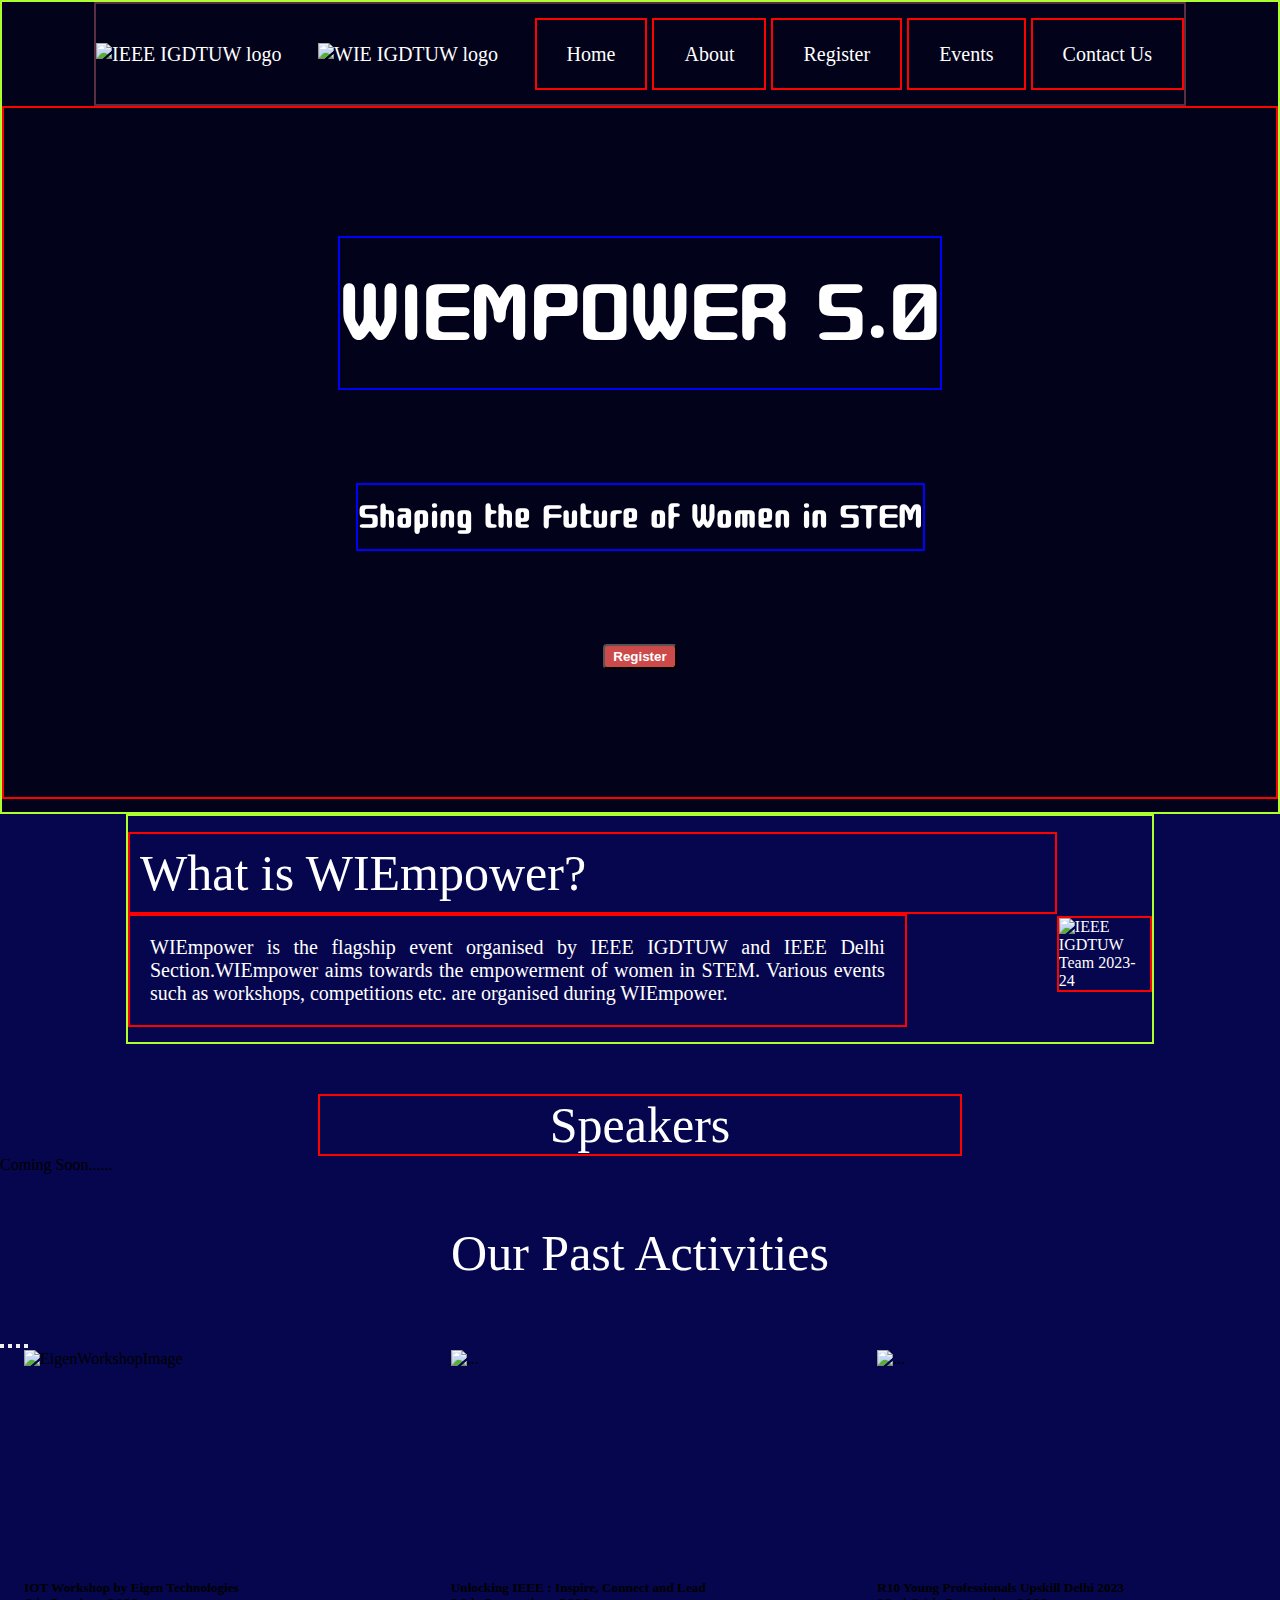
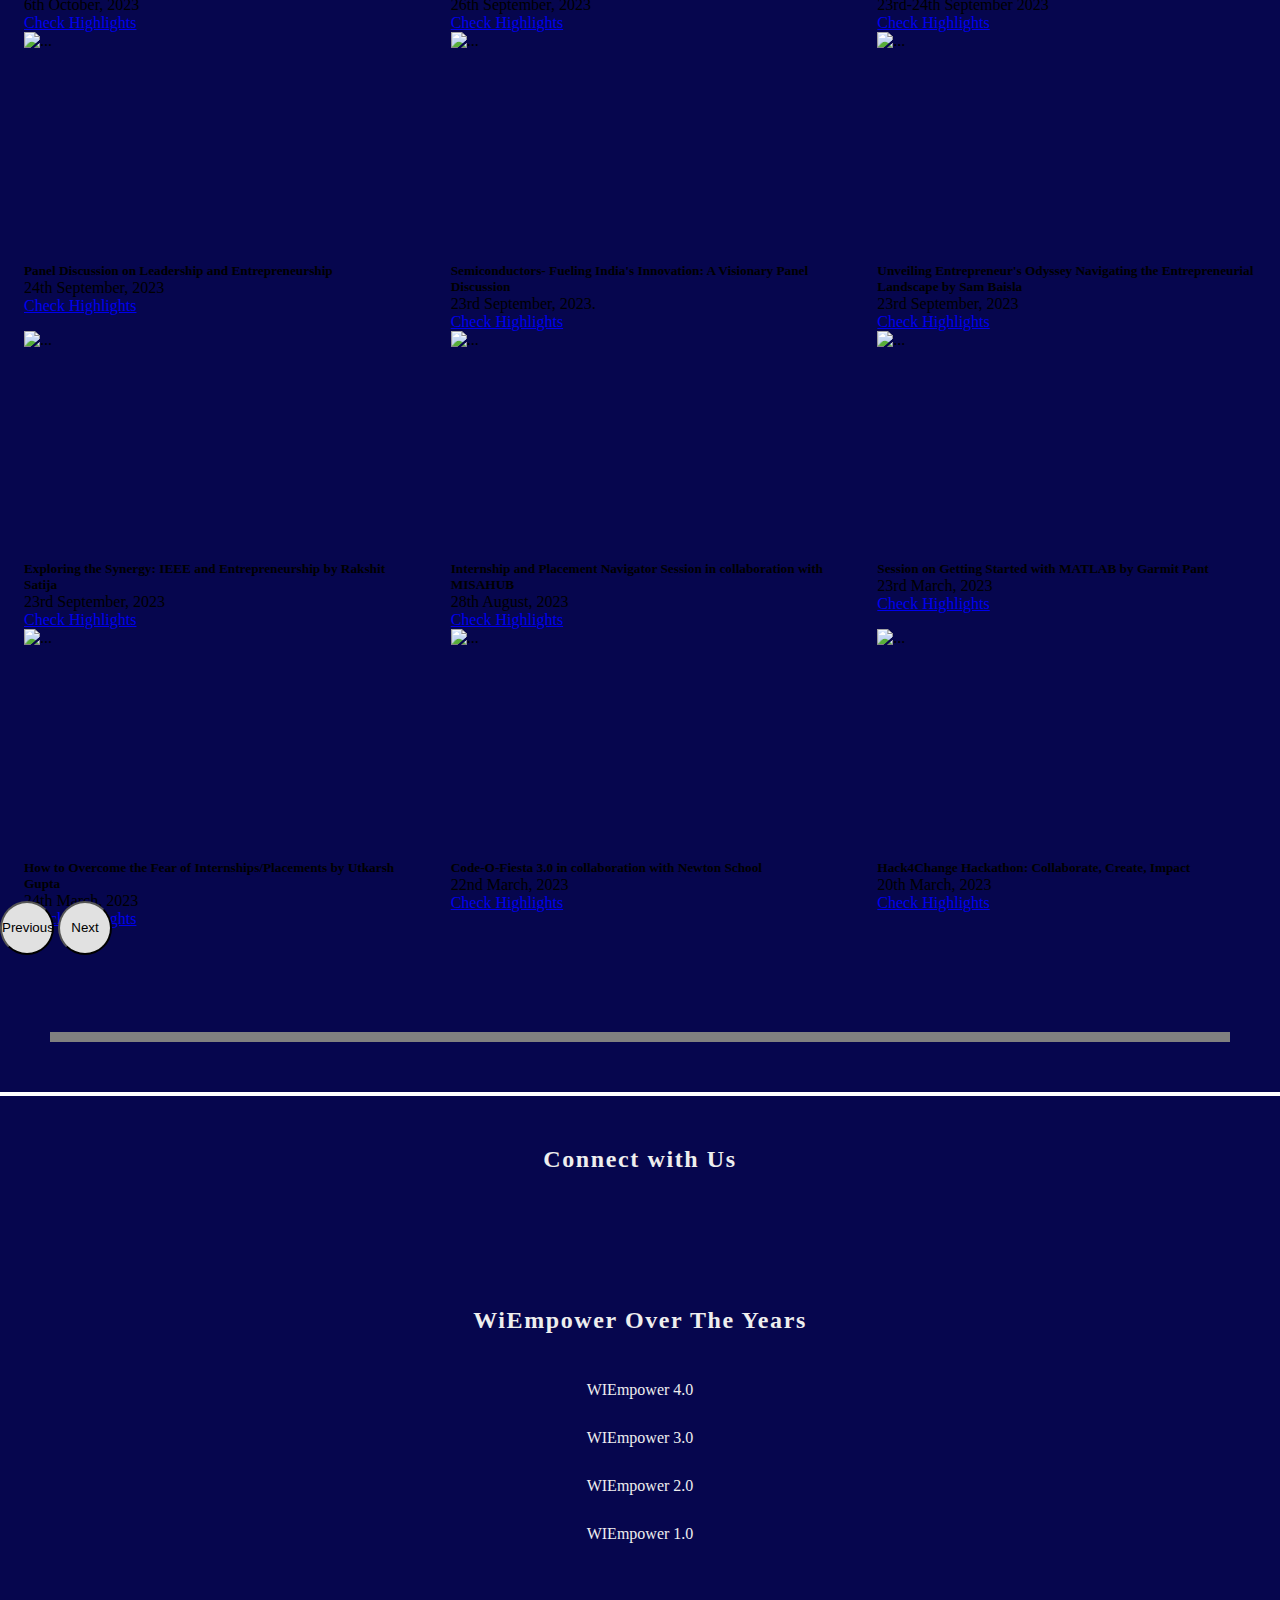
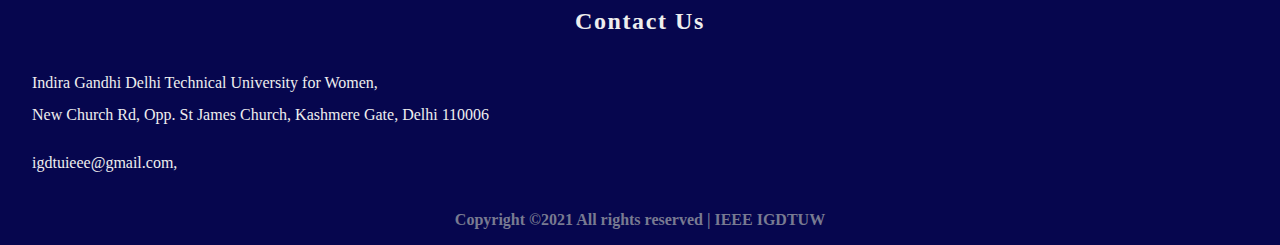
==== index.html @ 9d949646 "index.html" ====
<!DOCTYPE html>
<html lang="en">
<head>
    <meta charset="UTF-8">
    <meta name="viewport" content="width=device-width, initial-scale=1.0">
    <link rel="icon" href="assets\img\wie(no background).png" type="image/x-icon">
    <title>WIEMPOWER</title>
    <link href="https://cdn.jsdelivr.net/npm/bootstrap@5.3.2/dist/css/bootstrap.min.css" rel="stylesheet" integrity="sha384-T3c6CoIi6uLrA9TneNEoa7RxnatzjcDSCmG1MXxSR1GAsXEV/Dwwykc2MPK8M2HN" crossorigin="anonymous">
    <link rel="stylesheet" href="style.css">
    <link rel="stylesheet" href="https://cdnjs.cloudflare.com/ajax/libs/font-awesome/6.5.1/css/all.min.css" integrity="sha512-DTOQO9RWCH3ppGqcWaEA1BIZOC6xxalwEsw9c2QQeAIftl+Vegovlnee1c9QX4TctnWMn13TZye+giMm8e2LwA==" crossorigin="anonymous" referrerpolicy="no-referrer" />
</head>
<body>
  <script src="https://cdn.jsdelivr.net/npm/bootstrap@5.3.2/dist/js/bootstrap.bundle.min.js" integrity="sha384-C6RzsynM9kWDrMNeT87bh95OGNyZPhcTNXj1NW7RuBCsyN/o0jlpcV8Qyq46cDfL" crossorigin="anonymous"></script>
  <!--  <script src="https://cdn.jsdelivr.net/npm/@popperjs/core@2.11.8/dist/umd/popper.min.js" integrity="sha384-I7E8VVD/ismYTF4hNIPjVp/Zjvgyol6VFvRkX/vR+Vc4jQkC+hVqc2pM8ODewa9r" crossorigin="anonymous"></script>
  <script src="https://cdn.jsdelivr.net/npm/bootstrap@5.3.2/dist/js/bootstrap.min.js" integrity="sha384-BBtl+eGJRgqQAUMxJ7pMwbEyER4l1g+O15P+16Ep7Q9Q+zqX6gSbd85u4mG4QzX+" crossorigin="anonymous"></script> -->

  <script src  = "script.js"></script>

    <div class="main">
      <div class="bg">
      <nav>
        <div class="logo left">
          <img class="ieee-logo"  width="100" src="assets/img/LOGOBW.png" alt="IEEE IGDTUW logo">
        </div>
        <div class="logo right">
          <img  class="wie-logo"  width="100" src="assets/img/wie(no background).png" alt="WIE IGDTUW logo">
        </div>
      
    
          <div class="centered">
          
                <ul class="navbar menu">
                    <li><a href="index.html" target="_blank" class="menu">Home</a></li>
                    <li><a href="about.html" target="_blank" class="menu">About</a></li>
                    <li><a href="#" class="menu">Register
                        <ul class="submenu">
                            <li><a href="#">FACE DETECTION USING VIOLA JONES ALGORITHM</a></li>
                            <li><a href="#">GATE AWARENESS SEMINAR</a></li>
                            <li><a href="#">Code-O-Fiesta 3.0</a></li>
                            <li><a href="#">Getting Started With MATLAB</a></li>
                            <li><a href="#">Hack4Change</a></li>
                            <li><a href="#">How To Overcome The Fear Of Internships/Placements</a></li>
                        </ul>
                    </a></li>
                    <li><a href="" class="menu">Events</a></li>
                    <li><a href="#contact" class="menu">Contact Us</a></li>
                </ul>
           </div>
    </nav>
    </div>
    
        <div class="box"></div>
        <div class="hero">
            <span> WIEMPOWER 5.0</span>
            <span>Shaping the Future of Women in STEM</span>
            <!-- <span></span> -->
            <div><button class="btn-home">Register</button></div>
        </div>
        <!-- <div class="separation"></div> -->

    </div>
    <section class="about">
        <div>
            <div class="aboutHeading">What is WIEmpower?</div>
            <div class="aboutContent">WIEmpower is the flagship event organised by IEEE IGDTUW and IEEE Delhi Section.WIEmpower aims towards the empowerment of women in STEM. Various events such as workshops, competitions etc. are organised during WIEmpower.</div>

        </div>
        <div class="teamImg">
            <img src="assets/img/teamImageIEEE.jpeg" alt="IEEE IGDTUW Team 2023-24">
        </div>
    </section>

     <section class="speakers">
        <div>
            <div class="speakersHeading">Speakers</div>
            <div class="coming-soon">
                <p class="coming-soon-text">Coming Soon......</p>
            </div>

            <!--<div class="speakersContent">Coming Soon.....</div>-->
            <!--  <div>
            <div class="speakersHeading">Speakers</div>
            <div class="speakersContent">Speakers Content will come here!</div>
            <!-- Carousel Code begins -->
            <!--   <div id="speakersCarousel" class="carousel carousel-dark slide" data-bs-ride="carousel" data-bs-pause="hover">
            <div class="carousel-indicators">
                <button type="button" data-bs-target="#speakersCarousel" data-bs-slide-to="0" class="active" aria-current="true" aria-label="Slide 1"></button>
                <button type="button" data-bs-target="#speakersCarousel" data-bs-slide-to="1" aria-label="Slide 2"></button>
                <!-- <button type="button" data-bs-target="#carouselExampleCaptions" data-bs-slide-to="2" aria-label="Slide 3"></button> -->
            <!-- <button type="button" data-bs-target="#carouselExampleCaptions" data-bs-slide-to="3" aria-label="Slide 3"></button> -->
            <!--     </div>   -->
            <!--           <div class="carousel-inner">
            <div class="carousel-item active">
                <div class="cards-wrapper">
                    <div class="card">
                        <div class="image-wrapper">
                            <img src="assets/img/EigenTechnologiesWorkshop.jpeg" class="card-img-top" alt="EigenWorkshopImage">
                        </div>
                        <div class="card-body">
                            <h5 class="card-title">Mr. ABC XYZ</h5>
                            <p class="card-text">Director, ABC Institute of technology</p>
                            <a href="assets/videos/20231006_143719.mp4" class="btn btn-primary">Profile</a>
                        </div>
                    </div>
                    <div class="card">
                        <div class="image-wrapper">
                            <img src="assets/img/IEEEDrivesession.jpeg" class="card-img-top" alt="...">
                        </div>
                        <div class="card-body">
                            <h5 class="card-title">Mr. ABC XYZ</h5>
                            <p class="card-text">TEDX Speaker</p>
                            <a href="https://www.instagram.com/p/Cxnfsj8SFwn/?igsh=MWlneWRmZnQ0aGNpNQ==" class="btn btn-primary">Profile</a>
                        </div>
                    </div>
                    <div class="card">
                        <div class="image-wrapper">
                            <img src="assets/img/YPupskillEvent.JPG" class="card-img-top" alt="...">
                        </div>
                        <div class="card-body">
                            <h5 class="card-title">Mr. ABC XYZ</h5>
                            <p class="card-text">Professor, ABC Institute of Technology</p>
                            <a href="https://www.instagram.com/s/aGlnaGxpZ2h0OjE3OTkzNDE4OTQ3MDcxNDYw?story_media_id=3200575220553829667&igsh=eTRsdHBzeHR0N24w" class="btn btn-primary">Profile</a>
                        </div>
                    </div>
                </div>
                <!-- <div class="carousel-caption d-none d-md-block">
              <h5>First slide label</h5>
              <p>Some representative placeholder content for the first slide.</p>
            </div> -->
            <!--   </div>
                <!--<div class="carousel-item">
                <div class="cards-wrapper">
                    <div class="card">
                        <div class="image-wrapper">
                            <img src="assets/img/Leadership&Entrepreneurship.jpeg" class="card-img-top" alt="...">
                        </div>
                        <div class="card-body">
                            <h5 class="card-title">Mr. ABC XYZ</h5>
                            <p class="card-text">Assistant Manager, IIM</p>
                            <a href="https://www.instagram.com/p/Cxclw3KSMvb/?igsh=NHhtNHVzY3U2dGhi" class="btn btn-primary">Profile</a>
                        </div>
                    </div>
                    <div class="card">
                        <div class="image-wrapper">
                            <img src="assets/img/Semiconductors2.jpg" class="card-img-top" alt="...">
                        </div>
                        <div class="card-body">
                            <h5 class="card-title">Mr. ABC XYZ</h5>
                            <p class="card-text">Assiatnt Professor</p>
                            <a href="https://www.instagram.com/p/CxfJanxSSRb/?igsh=MXA1MGs0bTY1cWJxeQ==" class="btn btn-primary">Profile</a>
                        </div>
                    </div>
                    <div class="card">
                        <div class="image-wrapper">
                            <img src="assets/img/SamBaislaSession.jpg" class="card-img-top" alt="...">
                        </div>
                        <div class="card-body">
                            <h5 class="card-title">Mr. ABC XYZ</h5>
                            <p class="card-text">SDE-3, ABC Industries</p>
                            <a href="https://www.instagram.com/p/CxTPH7-Swp0/?igsh=MWVsZGRoeDRoOTB6Ng==" class="btn btn-primary">Profile</a>
                        </div>
                    </div>
                </div>

            </div>
            </div>
            <button class="carousel-control-prev" type="button" data-bs-target="#speakersCarousel" data-bs-slide="prev">
                <span class="carousel-control-prev-icon" aria-hidden="true"></span>
                <span class="visually-hidden">Previous</span>
            </button>
            <button class="carousel-control-next" type="button" data-bs-target="#speakersCarousel" data-bs-slide="next">
                <span class="carousel-control-next-icon" aria-hidden="true"></span>
                <span class="visually-hidden">Next</span>
            </button>
            </div>
            <!-- Big screen carousel ends -->
            <!------------- Speakers Carousel ends here ----------->
        </div>
    </section>
    <section class="pastActs">
        <div>
            <div class="actsHeading">Our Past Activities</div>
            <!-- <div class="speakersContent">Speakers will come here</div> -->
            <!-- Carousel Code begins -->
            <div id="pastActsCarousel" class="carousel carousel-dark slide" data-bs-ride="carousel" data-bs-pause="hover">
              <div class="carousel-indicators">
                <button type="button" data-bs-target="#pastActsCarousel" data-bs-slide-to="0" class="active" aria-current="true" aria-label="Slide 1"></button>
                <button type="button" data-bs-target="#pastActsCarousel" data-bs-slide-to="1" aria-label="Slide 2"></button>
                <button type="button" data-bs-target="#pastActsCarousel" data-bs-slide-to="2" aria-label="Slide 3"></button>
                <button type="button" data-bs-target="#pastActsCarousel" data-bs-slide-to="3" aria-label="Slide 3"></button>
              </div>
              <div class="carousel-inner">
                <div class="carousel-item active">
                  <div class="cards-wrapper">
                      <div class="card">
                          <div class="image-wrapper">
                              <img src="assets/img/EigenTechnologiesWorkshop.jpeg" class="card-img-top" alt="EigenWorkshopImage">
                          </div>
<div class="card-body">
  <h5 class="card-title">IOT Workshop by Eigen Technologies</h5>
  <p class="card-text">6th October, 2023</p>
  <a href="assets/videos/20231006_143719.mp4" class="btn btn-primary">Check Highlights</a>
</div>
</div>
<div class="card">
  <div class="image-wrapper">
      <img src="assets/img/IEEEDrivesession.jpeg" class="card-img-top" alt="...">
  </div>
<div class="card-body">
  <h5 class="card-title">Unlocking IEEE : Inspire, Connect and Lead</h5>
  <p class="card-text">26th September, 2023</p>
  <a href="https://www.instagram.com/p/Cxnfsj8SFwn/?igsh=MWlneWRmZnQ0aGNpNQ==" class="btn btn-primary">Check Highlights</a>
</div>
</div>
<div class="card">
  <div class="image-wrapper">
      <img src="assets/img/YPupskillEvent.JPG" class="card-img-top" alt="...">
  </div>
<div class="card-body">
  <h5 class="card-title">R10 Young Professionals Upskill Delhi 2023</h5>
  <p class="card-text">23rd-24th September 2023</p>
  <a href="https://www.instagram.com/s/aGlnaGxpZ2h0OjE3OTkzNDE4OTQ3MDcxNDYw?story_media_id=3200575220553829667&igsh=eTRsdHBzeHR0N24w" class="btn btn-primary">Check Highlights</a>
</div>
</div>
                  </div>
                  <!-- <div class="carousel-caption d-none d-md-block">
                    <h5>First slide label</h5>
                    <p>Some representative placeholder content for the first slide.</p>
                  </div> -->
                </div>
                <div class="carousel-item">
                  <div class="cards-wrapper">
                      <div class="card">
                          <div class="image-wrapper">
                              <img src="assets/img/Leadership&Entrepreneurship.jpeg" class="card-img-top" alt="...">
                          </div>
<div class="card-body">
  <h5 class="card-title">Panel Discussion on Leadership and Entrepreneurship</h5>
  <p class="card-text">24th September, 2023</p>
  <a href="https://www.instagram.com/p/Cxclw3KSMvb/?igsh=NHhtNHVzY3U2dGhi" class="btn btn-primary">Check Highlights</a>
</div>
</div>
<div class="card">
  <div class="image-wrapper">
      <img src="assets/img/Semiconductors2.jpg" class="card-img-top" alt="...">
  </div>
<div class="card-body">
  <h5 class="card-title">Semiconductors- Fueling India's Innovation: A Visionary Panel Discussion</h5>
  <p class="card-text">23rd September, 2023.</p>
  <a href="https://www.instagram.com/p/CxfJanxSSRb/?igsh=MXA1MGs0bTY1cWJxeQ==" class="btn btn-primary">Check Highlights</a>
</div>
</div>
<div class="card">
  <div class="image-wrapper">
      <img src="assets/img/SamBaislaSession.jpg" class="card-img-top" alt="...">
  </div>
<div class="card-body">
  <h5 class="card-title">Unveiling Entrepreneur's Odyssey Navigating the Entrepreneurial Landscape by Sam Baisla</h5>
  <p class="card-text">23rd September, 2023</p>
  <a href="https://www.instagram.com/p/CxTPH7-Swp0/?igsh=MWVsZGRoeDRoOTB6Ng==" class="btn btn-primary">Check Highlights</a>
</div>
</div>
                  </div>
                  <!-- <div class="carousel-caption d-none d-md-block">
                    <h5>Second slide label</h5>
                    <p>Some representative placeholder content for the second slide.</p>
                  </div> -->
                </div>
                <div class="carousel-item">
                  <div class="cards-wrapper">
                      <div class="card">
                          <div class="image-wrapper">
                              <img src="assets/img/RakshitSatijasesssion.jpeg" class="card-img-top" alt="...">
                          </div>
<div class="card-body">
  <h5 class="card-title">Exploring the Synergy: IEEE and Entrepreneurship by Rakshit Satija</h5>
  <p class="card-text">23rd September, 2023</p>
  <a href="https://www.instagram.com/p/CxXXELvSIWc/?igsh=bml2OW1yaHhiZTBl" class="btn btn-primary">Check Highlights</a>
</div>
</div>
<div class="card">
  <div class="image-wrapper">
      <img src="assets/img/InternshipNavigator.jpeg" class="card-img-top" alt="...">
  </div>
<div class="card-body">
  <h5 class="card-title">Internship and Placement Navigator Session in collaboration with MISAHUB</h5>
  <p class="card-text">28th August, 2023</p>
  <a href="https://www.instagram.com/p/Cwc-VTnSc2Y/?igsh=MWIxMnJ1NXV2aGY2NQ==" class="btn btn-primary">Check Highlights</a>
</div>
</div>
<div class="card">
  <div class="image-wrapper">
      <img src="assets/img/MATLABsession.jpeg" class="card-img-top" alt="...">
  </div>
<div class="card-body">
  <h5 class="card-title">Session on Getting Started with MATLAB by Garmit Pant</h5>
  <p class="card-text">23rd March, 2023</p>
   <a href="assets/Event reports/Getting Started with MATLAB.pdf" class="btn btn-primary">Check Highlights</a>
</div>
</div>
                  </div>
                  <!-- <div class="carousel-caption d-none d-md-block">
                    <h5>Second slide label</h5>
                    <p>Some representative placeholder content for the second slide.</p>
                  </div> -->
                </div>
                <div class="carousel-item">
                  <div class="cards-wrapper">
                      <div class="card">
                          <div class="image-wrapper">
                              <img src="assets/img/UtkarshGuptaSession.jpeg" class="card-img-top" alt="...">
                          </div>
<div class="card-body">
  <h5 class="card-title">How to Overcome the Fear of Internships/Placements by Utkarsh Gupta</h5>
  <p class="card-text">24th March, 2023</p>
  <a href="assets/Event reports/UtkarshSession.pdf" class="btn btn-primary">Check Highlights</a>
</div>
</div>
<div class="card">
  <div class="image-wrapper">
      <img src="assets/img/Code-O-Fiesta 3.0.jpeg" class="card-img-top" alt="...">
  </div>
<div class="card-body">
  <h5 class="card-title">Code-O-Fiesta 3.0 in collaboration with Newton School</h5>
  <p class="card-text">22nd March, 2023</p>
  <a href="assets/Event reports/Code-O-Fiesta-3.0.pdf" class="btn btn-primary">Check Highlights</a>
</div>
</div>
<div class="card">
  <div class="image-wrapper">
      <img src="assets/img/Hack4Change.jpeg" class="card-img-top" alt="...">
  </div>
<div class="card-body">
  <h5 class="card-title">Hack4Change Hackathon: Collaborate, Create, Impact</h5>
  <p class="card-text">20th March, 2023</p>
  <a href="assets/Event reports/Hack4Change.pdf" class="btn btn-primary">Check Highlights</a>

</div>
</div>
                  <!-- </div>
                  <div class="carousel-caption d-none d-md-block">
                    <h5>Fourth slide label</h5>
                    <p>Some representative placeholder content for the fourth slide.</p>
                  </div> -->
                </div>
              </div>
              <button class="carousel-control-prev" type="button" data-bs-target="#pastActsCarousel" data-bs-slide="prev">
                <span class="carousel-control-prev-icon" aria-hidden="true"></span>
                <span class="visually-hidden">Previous</span>
              </button>
              <button class="carousel-control-next" type="button" data-bs-target="#pastActsCarousel" data-bs-slide="next">
                <span class="carousel-control-next-icon" aria-hidden="true"></span>
                <span class="visually-hidden">Next</span>
              </button>
            </div>
            <!-- Big screen carousel ends -->
    </section>
    <div class="line">

   </div>
    <section>
      <footer id="contact">
        <div class="row">
          <div class="col-md-4 col-sm-6 footCol">
            <h3>Connect with Us</h3>
            <div class="Icons">
              <a target="_blank" href="https://www.facebook.com/ieeeigdtuw/"><i class='fab fa-facebook'></i></a>
              <a target="_blank" href="https://www.instagram.com/ieeeigdtuw/"><i class="fab fa-instagram"></i></a>
              <a target="_blank" href="https://www.linkedin.com/company/ieee-igdtuw/mycompany/"><i class="fab fa-linkedin-in"></i></a>
            </div>
          </div>
          <div class="col-md-4 col-sm-6 footCol">
            <h3>WiEmpower Over The Years</h3>
            <ul class="usefulLinks">
              <li><a target="_blank" href="https://ieee-igdtuw.github.io/wie-website/index.html">WIEmpower 4.0</a></li>
              <li><a target="_blank" href="https://igdtuw19ieee.github.io/WIEmpower/colorlib.com/preview/theme/plataforma/index.html">WIEmpower 3.0</a></li>
              <li><a target="_blank" href="https://igdtuw19ieee.github.io/WIEmpower/colorlib.com/preview/theme/plataforma/about2.html">WIEmpower 2.0</a></li>
              <li><a target="_blank" href="https://igdtuw19ieee.github.io/WIEmpower/colorlib.com/preview/theme/plataforma/about.html">WIEmpower 1.0</a></li>
            </ul>
          </div>
          <div class="col-md-4 col-sm-6 footCol">
            <h3>Contact Us</h3>
            <div class="Col">
              <ul class="contactDetails">
                <li>
                  <span><i class="fas fa-map-marker-alt"></i></span>
                  <span class="details">Indira Gandhi Delhi Technical University for Women,<br>
                    New Church Rd, Opp. St James Church, Kashmere Gate, Delhi 110006</span>
                </li>
                <li>
                  <span><i class="fas fa-envelope"></i></span>
                  <span class="details">
                    <a href="mailto:igdtuieee@gmail.com">igdtuieee@gmail.com,</a><br></span>
                </li>
              </ul>
            </div>
          </div>
        </div>
        <div class="copyright">
          Copyright ©2021 All rights reserved | IEEE IGDTUW
        </div>
      </footer>
    </section>
</body>
</html>
---- style.css ----
@import url('https://fonts.googleapis.com/css2?family=Cute+Font&family=Libre+Baskerville:wght@700&family=Monoton&family=Rubik+Doodle+Shadow&family=Rubik+Doodle+Triangles&display=swap');

*{
    padding: 0;
    margin: 0;
}
body{
    /* background-color: rgb(11, 78, 83); */
    /* background: linear-gradient(to left, #8942a8,#ba382f); */
        background: rgb(6, 6, 78);
    background-size: 400% 400%;
    animation: gradientAnimation 15s ease infinite;
    overflow-x: hidden;
}

.main {
    background-image: url("assets/img/UpskillBG3.jpg");
    background-position: center center;
    background-repeat: no-repeat;
    background-size: max(1000px, 100vw);
    background-size: cover; /* This property will make sure the background image covers the entire container */
    background-position: center; /* This property centers the background image */
    height: 90vh;
    position: relative;
    border: 2px solid greenyellow;

}
.main .box{
    height: 90vh;
    width: 100%;
    opacity: 0.65;
    background-color: black;
    position: absolute;
    top: 0;

}
nav{
    display: flex;
    justify-content: space-between;
    max-width: 85vw;
    margin: auto;
    align-items: center;
    height: 100px;
    font-size: 20px;
    border: 2px solid rgb(248, 131, 190);
    
}
.navbar li{
    display: inline-block;
    color: white;

}
.navbar li a{
    color: white;
    text-decoration: none;
    padding: 23px 30px;
    position: relative;
    z-index: 10;
    border: 2px solid red;
    /* font-size: 20px; */
}
.navbar li a:hover{
    color: rgb(104, 250, 250);
}
nav img{
    color: white;
    position: relative;
    z-index: 10;
}

ul .submenu{
    position: absolute;
    width: 200px;
    color: white;
    box-shadow: 0 20px 45px #00000020;
    margin-top: -50px;
    opacity: 0;
    z-index: -999;
    font-size: 10px;
    transition: all ease 0.3s;
}

ul li:hover .submenu{
    z-index: 99;
    opacity: 1;
    margin-top: 0;
}
.hero{
    font-family: 'Cute Font', 'Rubik Doodle Shadow','sans-serif';
    height: 85%;
    display: flex;
    align-items:center;
    justify-content: center;
    flex-direction: column;
    color: white;
    position: relative;
    gap: 93px;
    padding: 0 30px;
    border: 2px solid red;
    /* z-index: 10; */
}

.hero> :first-child{
    font-family: 'Cute Font', 'Rubik Doodle Shadow','sans-serif';
    font-size: 120px;
    font-weight: 600;
    border: 2px solid blue;
}
.hero> :nth-child(2){
    font-size: 50px;
    font-weight: 600;
    border: 2px solid blue;
}

.btn-home{
    padding: 3px 8px;
    font-weight: bold;
    background-color: rgb(204, 74, 74);
    color: white;
    border-radius: 4px;
}


.about{
    display: flex;
    justify-content: center;
    margin: auto;
    max-width: 80vw;
    align-items: center;
    color: white;
    margin-bottom: 50px;
    border: 2px solid greenyellow;
}
.teamImg img{
    width: 25vw;
    margin-top: 100px;
    margin-bottom: 50px;
    position: relative;
    border: 2px solid red;
}
.aboutHeading{
    font-size: 50px;
    padding: 10px;
    color: white;
    border: 2px solid red;
}
.aboutContent{
    font-size: 20px;
    padding: 20px;
    text-align: justify;
    margin-right: 150px;
    border: 2px solid red;
}

.speakersHeading{
    font-size: 50px;
    margin: auto;
    max-width: 50vw;
    /* align-items: center; */
    text-align: center;
    justify-content: center;
    color: white;
    border: 2px solid red;
}


.actsHeading{
    font-size: 50px;
    margin: auto;
    max-width: 50vw;
    /* align-items: center; */
    text-align: center;
    justify-content: center;
    margin-top: 50px;
    margin-bottom: 50px;
    color: white;
    /* border: 2px solid red; */
}

@media screen and (min-width:500px) {
    .cards-wrapper{
        display: flex;
    }
    .card{
        margin: 0 1.5em;
        width: calc(100%/3);
    }
    .image-wrapper{
        height: 18vw;
        /* margin: 0 auto; */
    }

}


@media screen and (max-width: 567px){
    .card:not(:first-child){
        display: none;
    }
}

.image-wrapper img{
    max-width: 100%;
    max-height: 100%;
}

 .carousel-control-prev, .carousel-control-next{
    background-color: #e1e1e1;
    width: 6vh;
    height: 6vh;
    border-radius: 50%;
    top: 50%;
    transform: translateY(-50%);
}

.line{
    background-color: gray;
    margin: 50px;
    height: 10px;
}

.footer{
    display: flex;
    color: white;
}









/*.card{
    border: none;
    border-radius: 0;
    box-shadow: 2px 6px 8px 0 rgba(22,22,26,0.2);
} */



/* .hero {
    font-family: Arial, Helvetica, sans-serif;
    height: 100%;
    display: flex;
    align-items: center;
    justify-content: space-between;
    flex-direction: row;
    color: white;
    position: relative;
}

.hero .logo {
    font-family: 'Cute Font', 'Monoton', 'Rubik Doodle Triangles', 'Rubik Doodle Shadow', sans-serif;
    font-size: 105px;
}

.hero .version {
    font-size: 40px;
    align-self: flex-start; /* Align to the start of the flex container (left-aligned) */
/* } */

/* .hero .tagline { */
    /* text-align: right; */
    /* flex-grow: 1; Allow the tagline to take up the remaining space */
    /* margin-left: auto; Push the tagline to the right */
/* } */


/* FOOTER */
footer {
    color: #eeeeee;
    font-weight: bold;
    margin-top: 50px;
    padding: 0;
    width: 100%;
    height: 100%;
    border-top: 0.25rem solid white;
  }
  footer h3 {
    margin-top: 50px;
    font-size: 1.5rem;
    font-weight: 600;
    letter-spacing: 0.1rem;
  }
  footer ul {
    padding: 0;
  }
  footer ul li {
    list-style: none;
    font-weight: 400;
    font-size: 1rem;
  }
  
  .fab {
    color: #eeeeee;
  }
  .usefulLinks,
  .Icons,
  .contactDetails {
    margin-top: 2rem;
  }
  .usefulLinks a {
    color: #eeeeee;
    text-decoration: none;
    line-height: 3rem;
  }
  .Icons a {
    display: inline-block;
    margin: 1em;
    font-size: 1.5rem;
  }
  .footCol {
    text-align: center;
  }
  .Col li {
    text-align: left;
  }
  .contactDetails li{
    display: table;
    line-height: 2;
    margin-bottom: 1rem;
  }
  span i{
    width: 2rem;
    margin: 1rem;
    text-align: center;
  }
  .details{
    display: table-cell;
  }
  .contactDetails a{
    color: #eeeeee;
    text-decoration: none;
  }
  .copyright{
    text-align: center;
    margin: 0;
    padding: 1rem;
    color: #787A91
  }
  footer a:hover,footer i:hover{
    color: #787A91;
  }
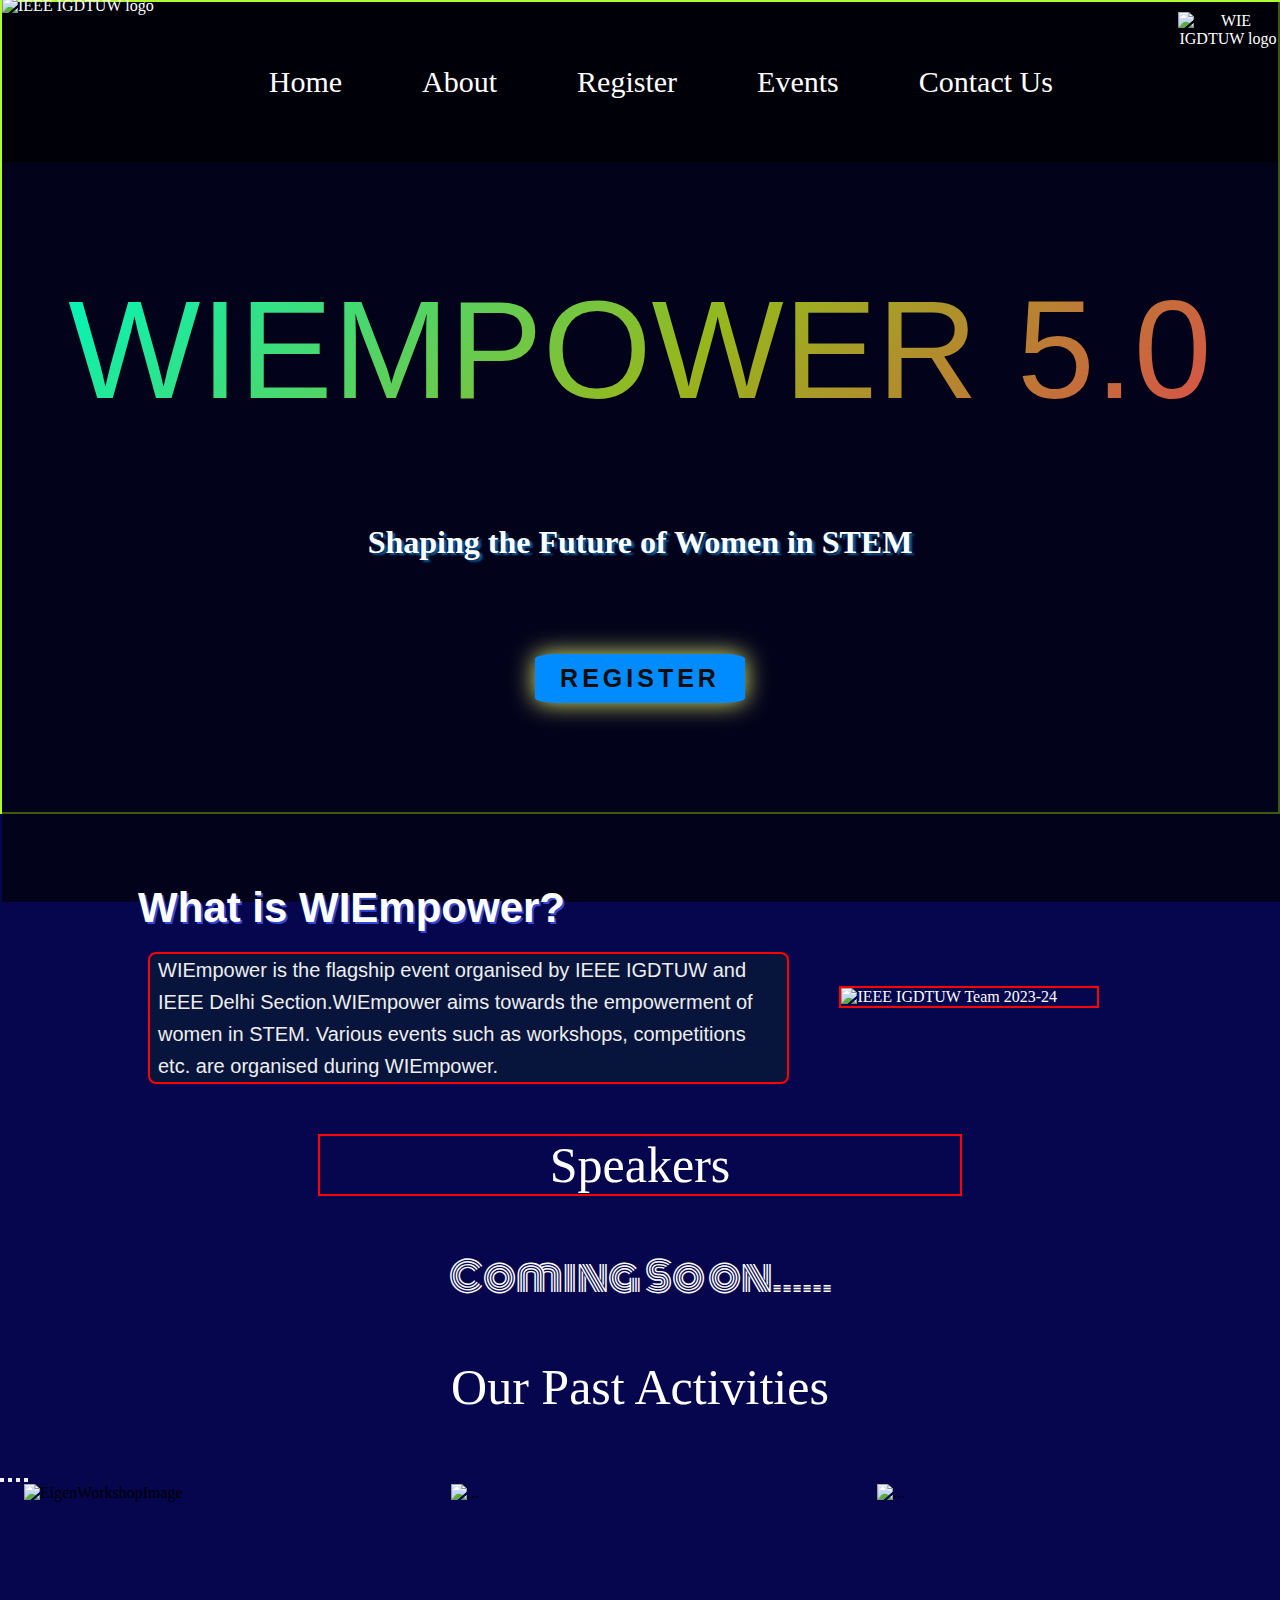
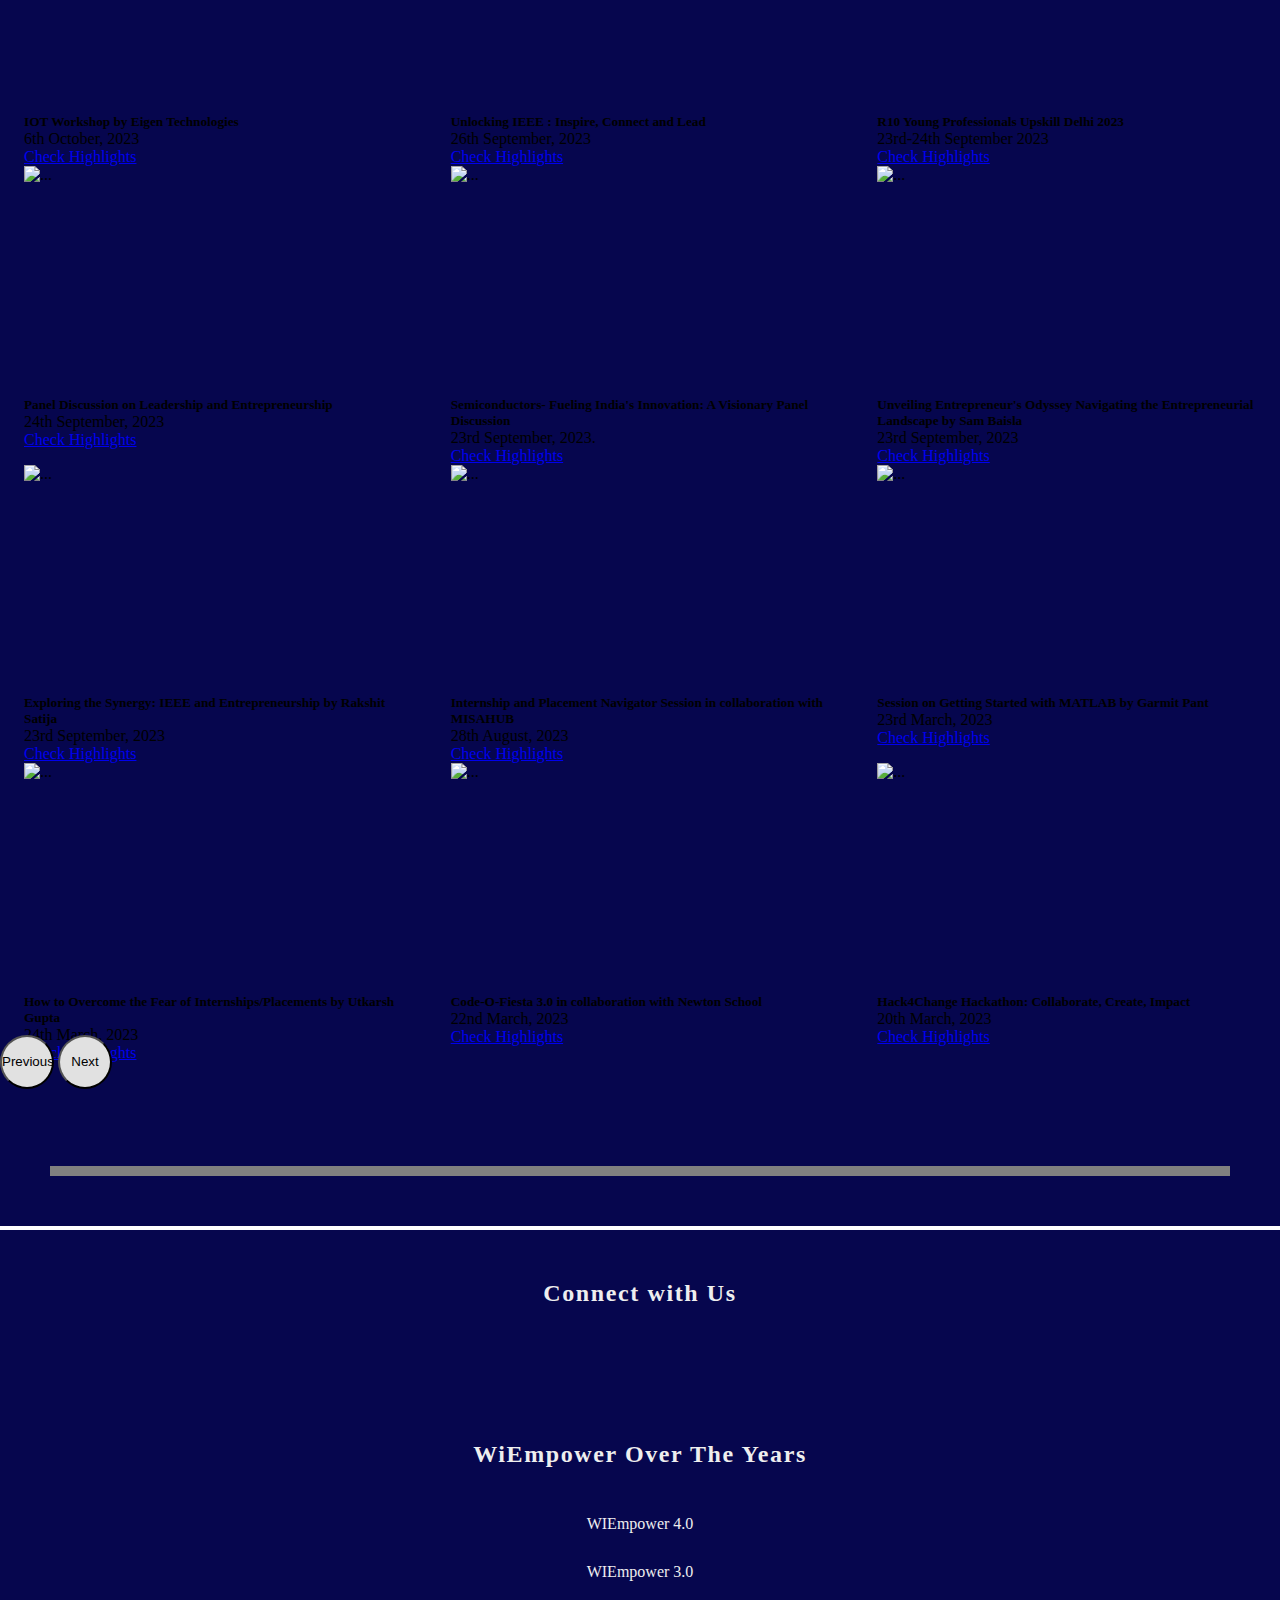
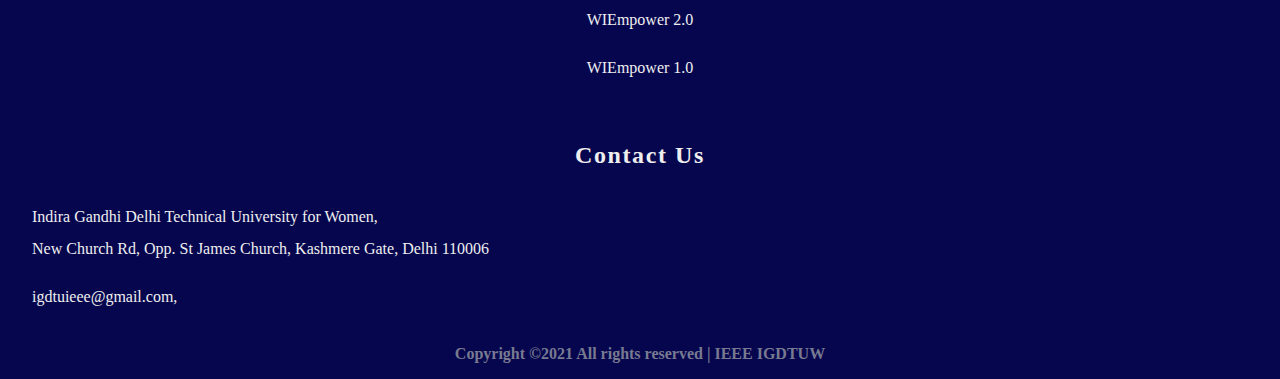
==== commit 767bc10c: "index.html" ====
--- a/index.html
+++ b/index.html
@@ -70,7 +70,8 @@
         </div>
     </section>
 
-     <section class="speakers">
+
+      <section class="speakers">
         <div>
             <div class="speakersHeading">Speakers</div>
             <div class="coming-soon">
@@ -177,6 +178,8 @@
             <!------------- Speakers Carousel ends here ----------->
         </div>
     </section>
+
+    
     <section class="pastActs">
         <div>
             <div class="actsHeading">Our Past Activities</div>
--- a/style.css
+++ b/style.css
@@ -1,5 +1,4 @@
 @import url('https://fonts.googleapis.com/css2?family=Cute+Font&family=Libre+Baskerville:wght@700&family=Monoton&family=Rubik+Doodle+Shadow&family=Rubik+Doodle+Triangles&display=swap');
-
 *{
     padding: 0;
     margin: 0;
@@ -23,71 +22,152 @@
     height: 90vh;
     position: relative;
     border: 2px solid greenyellow;
+    
 
 }
 .main .box{
-    height: 90vh;
+    height: 100vh;
     width: 100%;
     opacity: 0.65;
     background-color: black;
     position: absolute;
     top: 0;
-
-}
-nav{
+    display: flex; /* Use flexbox for positioning child elements */
+   justify-content: space-between; /* Add space between the logos */
+   align-items: center; /* Align items vertically */
+   padding: 0 20px; /* Add padding as needed */
+
+}
+  
+   .logo img {
+    max-width: 100%;
+    height: auto;
+  }
+
+
+  
+.left {
+    float: left;
+    margin-right: 10px; /* Adjust the margin as needed */
+    margin-top: -5px;  
+    
+  }
+
+.left img {
+  width: 100%;
+  max-width: 180px;
+}
+
+
+
+.right {
+    float: right;
+    margin-left: 20px;
+    margin-top: 10px; /* Adjusted margin-top to move it slightly below */
+    text-align: center; /* Center align the content within the right div */
+}
+
+.right img {
+    width: 100%;
+    max-width: 100px; /* Increased max-width for a larger size */
+}
+
+.bg{
+    background-color: rgba(0, 0, 0, 0.7);
+}
+
+
+.navbar  {
     display: flex;
-    justify-content: space-between;
-    max-width: 85vw;
-    margin: auto;
+    justify-content: center;
     align-items: center;
     height: 100px;
-    font-size: 20px;
-    border: 2px solid rgb(248, 131, 190);
-    
-}
-.navbar li{
+    margin: 0;
+    padding: 0;
+}
+
+.navbar li {
     display: inline-block;
     color: white;
-
-}
-.navbar li a{
-    color: white;
+    margin: 0 20px;
+}
+
+.menu {
+    color: rgb(255, 255, 255);
     text-decoration: none;
-    padding: 23px 30px;
+    padding: 30px 20px; 
+    position: relative;
+    text-align: center;
+    z-index: 10;
+    font-size: 30px; /* Adjusted font size */
+}
+
+.navbar li a:hover {
+    color: rgb(104, 250, 250);
+}
+
+nav img{
+    color: white;
     position: relative;
     z-index: 10;
-    border: 2px solid red;
-    /* font-size: 20px; */
-}
-.navbar li a:hover{
-    color: rgb(104, 250, 250);
-}
-nav img{
-    color: white;
-    position: relative;
-    z-index: 10;
-}
-
-ul .submenu{
+} 
+
+@media screen and (max-width: 768px) {
+    .right img {
+      display: none; /* Hide the WIE logo on smaller screens */
+    }
+  }
+
+
+ul .submenu {
     position: absolute;
-    width: 200px;
-    color: white;
-    box-shadow: 0 20px 45px #00000020;
-    margin-top: -50px;
+    width: 450px;
+    color: white;
+    background-color: #333; 
+    box-shadow: 0 5px 15px rgba(0, 0, 0, 0.2);
+    margin-top: -10px; 
     opacity: 0;
     z-index: -999;
-    font-size: 10px;
+    font-size: 16px; 
     transition: all ease 0.3s;
-}
-
-ul li:hover .submenu{
+    padding: 5px 10px ; 
+    display: flex;
+    text-align: left; 
+    flex-direction: column; 
+    align-items: flex-start; 
+    margin-top: -15px;
+}
+
+ul li:hover .submenu {
     z-index: 99;
     opacity: 1;
     margin-top: 0;
 }
+
+
+/* Ensure that the submenu is above other elements when visible */
+ul li:hover .submenu {
+    z-index: 999;
+}
+
+/* Style the submenu items */
+ul .submenu a {
+    color: white;
+    text-decoration: none;
+    padding: 4px 0px;
+    
+    transition: background-color ease 0.3s;
+}
+
+ul .submenu a:hover {
+    background-color: #2f303000;
+}
+
 .hero{
-    font-family: 'Cute Font', 'Rubik Doodle Shadow','sans-serif';
-    height: 85%;
+    font-family: 'Rubik Lines', system-ui;
+    /* font-family: 'Changa One', sans-serif; */
+    /* font-family: 'Cute Font', 'Rubik Doodle Shadow','sans-serif'; */
+    height: 80%;
     display: flex;
     align-items:center;
     justify-content: center;
@@ -96,31 +176,121 @@
     position: relative;
     gap: 93px;
     padding: 0 30px;
-    border: 2px solid red;
+    /* border: 2px solid red;  */
     /* z-index: 10; */
-}
-
-.hero> :first-child{
-    font-family: 'Cute Font', 'Rubik Doodle Shadow','sans-serif';
-    font-size: 120px;
-    font-weight: 600;
-    border: 2px solid blue;
-}
-.hero> :nth-child(2){
+    animation: appear 1s forwards;
+  }
+  @keyframes appear {
+    from {
+       transform: scale(0.3);
+    }
+    to {
+       transform: scale(1);
+    }
+   }
+   .hero> :first-child{
+    font-family: 'Changa One', sans-serif;
+    text-transform: uppercase;
+    background-image: linear-gradient(
+      -225deg,
+      #00f7bd 0%,
+      #c4ee1cc4 29%,
+      #ff1361 67%,
+      #fff800 100%
+    );
+    background-size: auto auto;
+    background-clip: border-box;
+    background-size: 200% auto;
+    /* color: #fff; */
+    background-clip: text;
+    text-fill-color: transparent;
+    -webkit-background-clip: text;
+    -webkit-text-fill-color: transparent;
+    animation: textclip 2s linear infinite;
+    display: inline-block;
+        font-size: 140px;
+  }
+  @keyframes textclip {
+    to {
+      background-position: 200% center;
+    }
+  }
+  
+  .hero> :nth-child(2){    
     font-size: 50px;
     font-weight: 600;
-    border: 2px solid blue;
-}
-
-.btn-home{
-    padding: 3px 8px;
-    font-weight: bold;
-    background-color: rgb(204, 74, 74);
-    color: white;
-    border-radius: 4px;
-}
-
-
+    /* border: 2px solid blue; */
+    animation: jump 2s infinite;
+     text-shadow: 3px 2px 2px #0e74b8c9  ;
+     font-family: 'Dancing Script', cursive;
+    font-size: 2rem ;
+  }
+
+  @media screen and (max-width: 1200px) {
+    .hero > :first-child {
+    font-size: 120px; }
+    .hero > :nth-child(2){
+      font-size: 18px;
+    }
+  }
+  
+  @media screen and (max-width: 1000px) {
+    .hero > :first-child {
+    font-size: 100px; }
+    .hero > :nth-child(2){
+      font-size: 18px;
+    }
+  }
+  
+  @media screen and (max-width: 880px) {
+    .hero > :first-child {
+    font-size: 70px; }
+    .hero > :nth-child(2){
+      font-size: 18px;
+    }
+  }
+  
+  @media screen and (max-width: 700px) {
+    .hero > :first-child {
+      flex-direction: column;
+      font-size: 38px; 
+      
+    } 
+    .hero > :nth-child(2){
+      font-size: 18px;
+    }
+  }
+
+  @keyframes jump { 0% { transform: translateY(0px); }
+
+  50% { transform: translateY(-10px); }
+  
+  100% { transform: translateY(0px); } }
+  
+.btn-home {
+    padding: 10px 25px;
+    border: none;
+    font-size: 25px;
+    color: #0d0d0d;
+    border-radius: 10%;
+    letter-spacing: 4px;
+    font-weight: 700;
+    text-transform: uppercase;
+    transition: 0.5s;
+    transition-property: box-shadow;
+}
+
+.btn-home {
+    background: rgb(0,140,255);
+    box-shadow: 0 0 25px rgb(228, 239, 110);
+}
+
+.btn-home:hover {
+    box-shadow: 0 0 5px rgb(255, 255, 254),
+                0 0 25px rgb(255, 255, 254),
+                0 0 50px rgb(255, 255, 253),
+                0 0 100px rgb(249, 249, 249);
+}
 .about{
     display: flex;
     justify-content: center;
@@ -128,29 +298,98 @@
     max-width: 80vw;
     align-items: center;
     color: white;
+    margin-top: 60px;
     margin-bottom: 50px;
-    border: 2px solid greenyellow;
+    border: auto;
 }
 .teamImg img{
-    width: 25vw;
-    margin-top: 100px;
-    margin-bottom: 50px;
-    position: relative;
-    border: 2px solid red;
-}
-.aboutHeading{
-    font-size: 50px;
+    flex-wrap: nowrap;
+    display: block;
+      width: 20vw;
+     margin-bottom: 15px;
+       flex: 1;
+       overflow: hidden;
+       /* height: max-content; */
+       object-fit: cover;
+       position: static;
+      /* position: relative; */
+      height: auto;
+      border: 2px solid red;
+  }
+  .aboutHeading{
+    font-size: 42px;
+    text-shadow: #5a3c3c;
     padding: 10px;
     color: white;
-    border: 2px solid red;
+    /* border: 2px solid red; */
+    font-family: 'Lilita One', sans-serif;
+    font-weight: bolder;
+    text-shadow: 2px 2px rgb(51, 73, 214);
+    overflow: hidden;
+    text-overflow: ellipsis;
+    position: sticky;
+width: 100% ;
+
 }
 .aboutContent{
+    flex-wrap: wrap;
     font-size: 20px;
-    padding: 20px;
-    text-align: justify;
-    margin-right: 150px;
-    border: 2px solid red;
-}
+    margin-top: 10px;
+     border: 2px solid red;
+    height: auto;
+    transition-duration: 1.1s;
+    font-family: 'Lilita One', sans-serif;
+    flex: 2;
+    box-sizing: border-box;
+    flex-direction: column; 
+    background-color: rgba(8, 32, 50, 0.6);
+    border-radius: 0.5rem;
+    transition: ease-out 0.3s;
+    padding: 0rem 0.5rem;
+    margin-left: 20px;
+    line-height: 2rem;
+    color: #eeeeee;
+  }
+  .aboutContent:hover{
+    background-color: rgb(228, 105, 128);
+    border-radius: 5px;
+    transition-duration: 1.1s;
+    transform-style: preserve-3d;
+    color: rgb(24, 44, 44);
+    }
+    
+    
+       @media screen and (max-width: 900px) {
+        .aboutHeading{
+          margin-top: 50px;
+        }
+        .aboutContent{
+            margin-right: 0;
+        }
+        .about {
+            flex-direction: column; 
+            margin-top: 60px;
+        }
+        .teamImg img {
+          margin-top: 0;
+            width: 70vw;
+        }}
+    
+      .teamImg {
+        width: 100%;
+        height: 80%;
+        object-fit: cover;
+        margin-top: 50px;
+        margin-left: 50px;
+      }
+    
+    
+      .content-container {
+            flex: none;
+           width: 100%;
+          
+        }
+    
 
 .speakersHeading{
     font-size: 50px;
@@ -228,6 +467,32 @@
 
 
 
+.coming-soon-text {
+  font-family: 'Monoton', cursive; /* Change font to Monoton */
+  font-size: 40px;
+  color: white;
+  text-align: center;
+  margin-top: 50px;
+  animation: bounceColorMotion 3s infinite; /* Animation for a combination of color change and bouncing effect */
+}
+
+@keyframes bounceColorMotion {
+  0%, 20%, 50%, 80%, 100% {
+      transform: translateY(0);
+      color: white; /* Set the initial and final color */
+  }
+  40% {
+      transform: translateY(-20px);
+      color: #ffcc00; /* Set the color at the midpoint of the animation */
+  }
+  60% {
+      transform: translateY(-10px);
+      color: #ff3366; /* Set another color at the midpoint of the animation */
+  }
+}
+
+
+
 
 
 
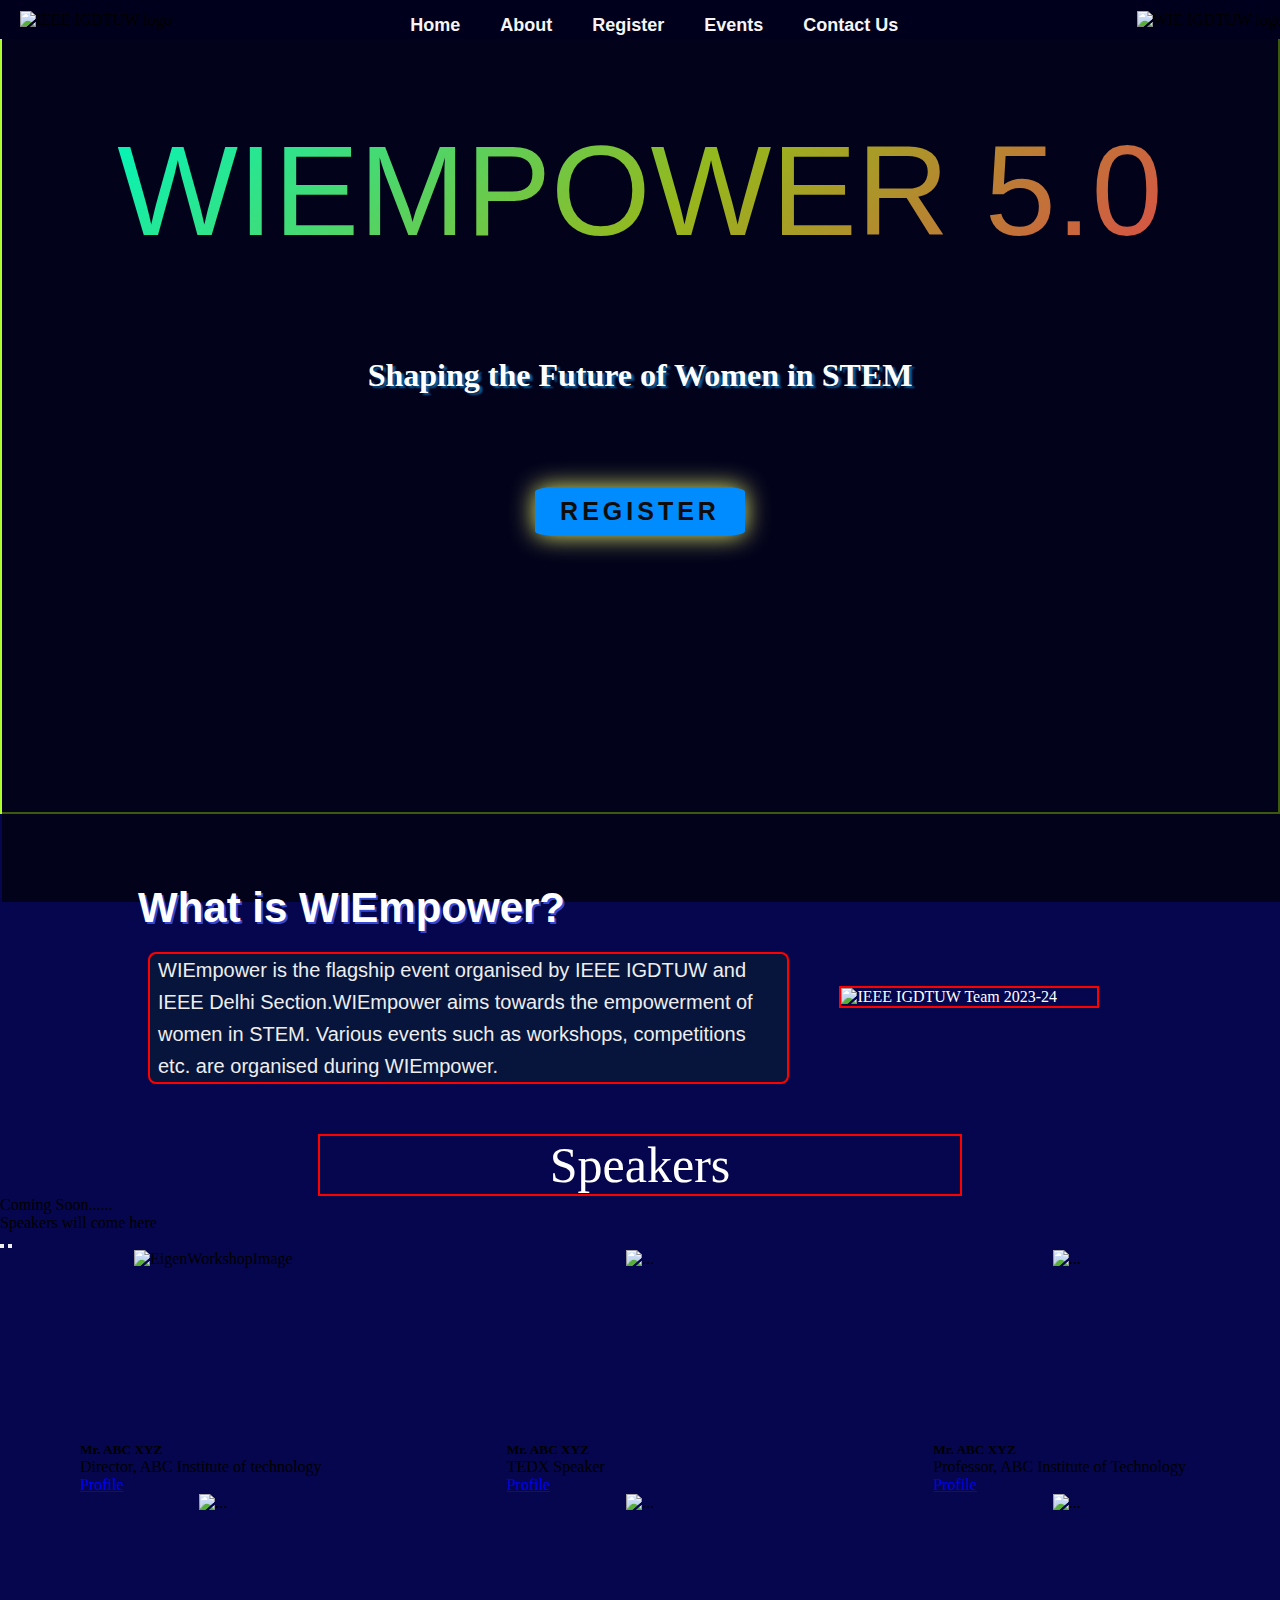
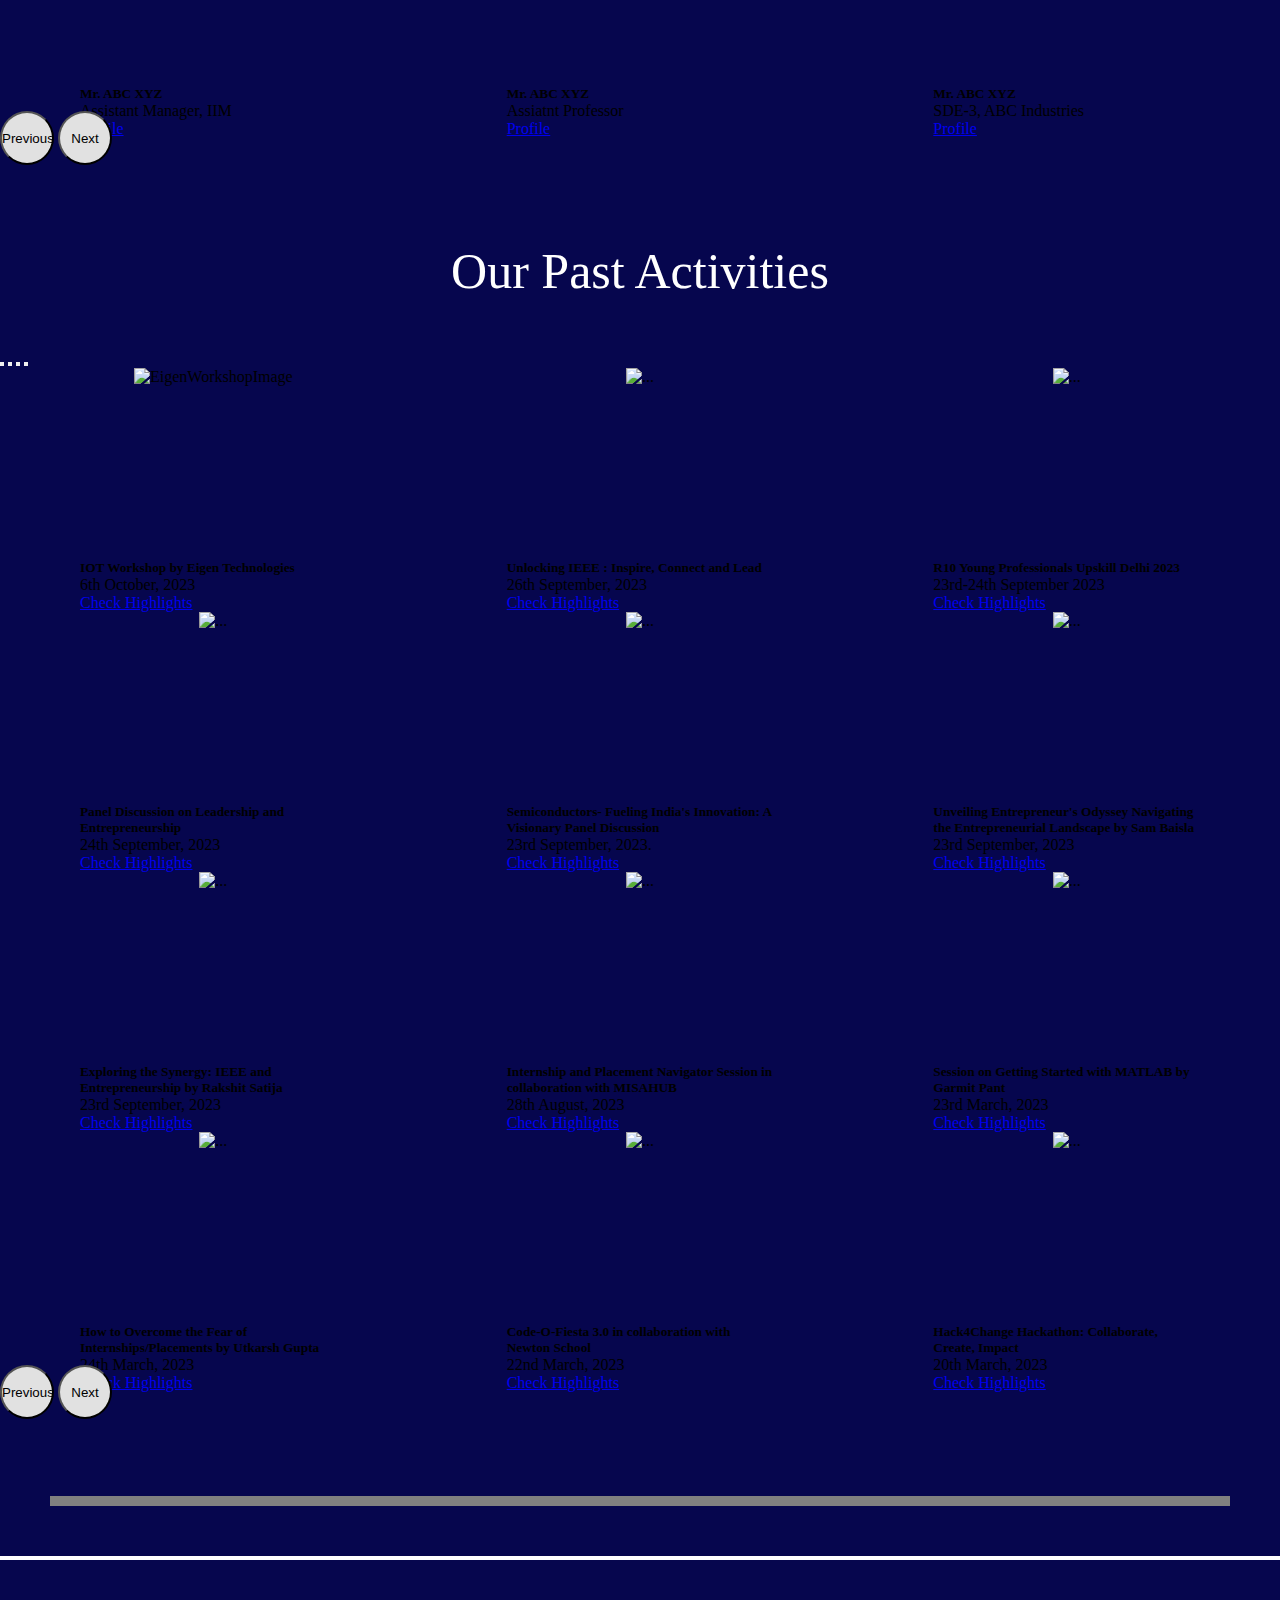
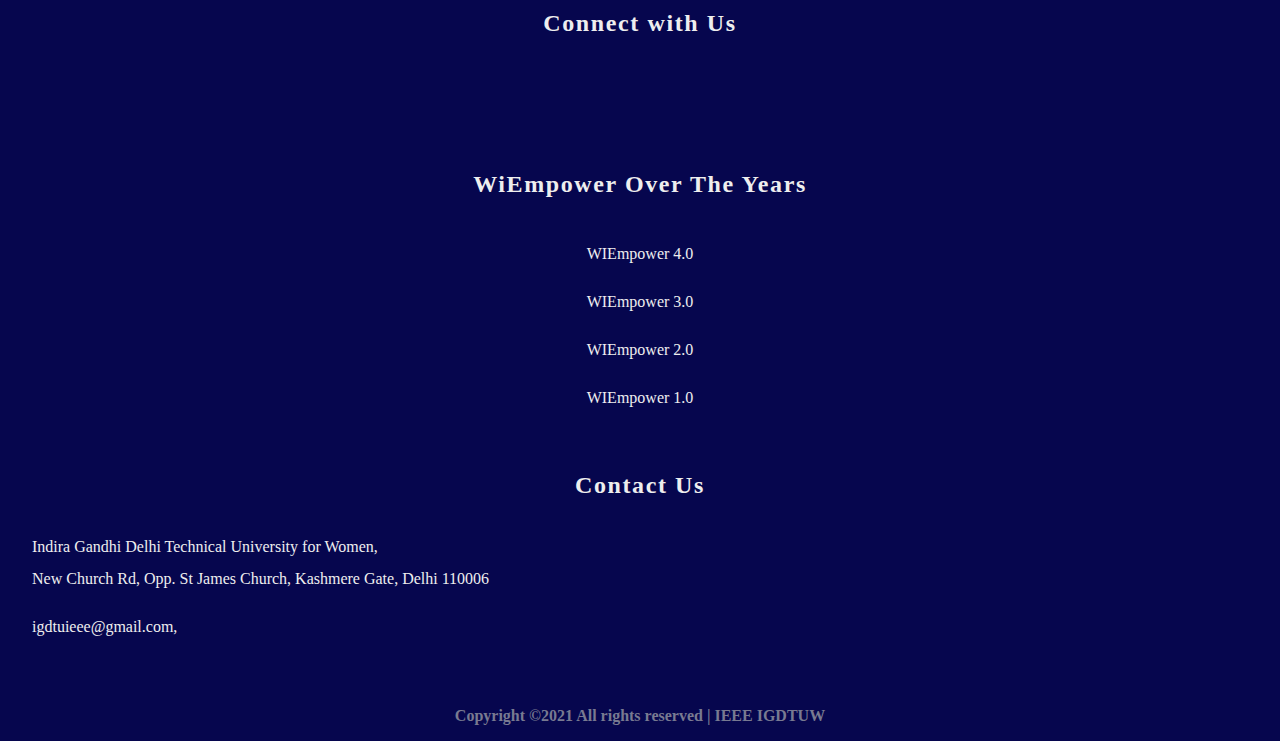
==== commit dd9496d7: "Update index.html" ====
--- a/index.html
+++ b/index.html
@@ -16,39 +16,35 @@
 
   <script src  = "script.js"></script>
 
-    <div class="main">
-      <div class="bg">
-      <nav>
-        <div class="logo left">
-          <img class="ieee-logo"  width="100" src="assets/img/LOGOBW.png" alt="IEEE IGDTUW logo">
-        </div>
-        <div class="logo right">
-          <img  class="wie-logo"  width="100" src="assets/img/wie(no background).png" alt="WIE IGDTUW logo">
-        </div>
-      
-    
-          <div class="centered">
-          
-                <ul class="navbar menu">
-                    <li><a href="index.html" target="_blank" class="menu">Home</a></li>
-                    <li><a href="about.html" target="_blank" class="menu">About</a></li>
-                    <li><a href="#" class="menu">Register
-                        <ul class="submenu">
-                            <li><a href="#">FACE DETECTION USING VIOLA JONES ALGORITHM</a></li>
-                            <li><a href="#">GATE AWARENESS SEMINAR</a></li>
-                            <li><a href="#">Code-O-Fiesta 3.0</a></li>
-                            <li><a href="#">Getting Started With MATLAB</a></li>
-                            <li><a href="#">Hack4Change</a></li>
-                            <li><a href="#">How To Overcome The Fear Of Internships/Placements</a></li>
-                        </ul>
-                    </a></li>
-                    <li><a href="" class="menu">Events</a></li>
-                    <li><a href="#contact" class="menu">Contact Us</a></li>
-                </ul>
-           </div>
+   
+  <div>
+    <nav>
+      <div class="logo left">
+        <img class="ieee-logo" width="100" src="assets/img/LOGOBW.png" alt="IEEE IGDTUW logo">
+      </div>
+      <ul class="navbar menu">
+        <li><a href="index.html" target="_blank" class="menu">Home</a></li>
+        <li><a href="about.html" target="_blank" class="menu">About</a></li>
+        <li id="register"><a href="#" class="menu">Register <ul class="submenu">
+              <li><a href="#">Face Detection Using Viola Jones Algorithm</a></li>
+              <li><a href="#">Gate Awareness Seminar</a></li>
+              <li><a href="#">Code-O-Fiesta 3.0</a></li>
+              <li><a href="#">Getting Started With MATLAB</a></li>
+              <li><a href="#">Hack4Change</a></li>
+              <li><a href="#">How To Overcome The Fear Of Internships/Placements</a></li>
+            </ul>
+          </a></li>
+        <li><a href="" class="menu">Events</a></li>
+        <li><a href="#contact" class="menu">Contact Us</a></li>
+      </ul>
+      <div class="logo right">
+        <img class="wie-logo" src="assets/img/wie(no background).png" alt="WIE IGDTUW logo">
+      </div>
+      <i class="fa-solid fa-bars icons" id="line-btn" onclick="toggleNav()"></i>
+      <i class="fa-solid fa-xmark icons" id="close-btn" onclick="toggleNav()"></i>
     </nav>
-    </div>
-    
+  </div>
+  <div class="main">
         <div class="box"></div>
         <div class="hero">
             <span> WIEMPOWER 5.0</span>
@@ -69,117 +65,110 @@
             <img src="assets/img/teamImageIEEE.jpeg" alt="IEEE IGDTUW Team 2023-24">
         </div>
     </section>
-
-
-      <section class="speakers">
+    <section class="speakers">
         <div>
             <div class="speakersHeading">Speakers</div>
             <div class="coming-soon">
                 <p class="coming-soon-text">Coming Soon......</p>
             </div>
-
-            <!--<div class="speakersContent">Coming Soon.....</div>-->
-            <!--  <div>
-            <div class="speakersHeading">Speakers</div>
-            <div class="speakersContent">Speakers Content will come here!</div>
-            <!-- Carousel Code begins -->
-            <!--   <div id="speakersCarousel" class="carousel carousel-dark slide" data-bs-ride="carousel" data-bs-pause="hover">
-            <div class="carousel-indicators">
-                <button type="button" data-bs-target="#speakersCarousel" data-bs-slide-to="0" class="active" aria-current="true" aria-label="Slide 1"></button>
-                <button type="button" data-bs-target="#speakersCarousel" data-bs-slide-to="1" aria-label="Slide 2"></button>
-                <!-- <button type="button" data-bs-target="#carouselExampleCaptions" data-bs-slide-to="2" aria-label="Slide 3"></button> -->
-            <!-- <button type="button" data-bs-target="#carouselExampleCaptions" data-bs-slide-to="3" aria-label="Slide 3"></button> -->
-            <!--     </div>   -->
-            <!--           <div class="carousel-inner">
-            <div class="carousel-item active">
-                <div class="cards-wrapper">
-                    <div class="card">
-                        <div class="image-wrapper">
-                            <img src="assets/img/EigenTechnologiesWorkshop.jpeg" class="card-img-top" alt="EigenWorkshopImage">
+            <div class="speakersContent">Speakers will come here</div>
+                        <!-- Carousel Code begins -->
+                        <div id="speakersCarousel" class="carousel carousel-dark slide" data-bs-ride="carousel" data-bs-pause="hover">
+                          <div class="carousel-indicators">
+                            <button type="button" data-bs-target="#speakersCarousel" data-bs-slide-to="0" class="active" aria-current="true" aria-label="Slide 1"></button>
+                            <button type="button" data-bs-target="#speakersCarousel" data-bs-slide-to="1" aria-label="Slide 2"></button>
+                            <!-- <button type="button" data-bs-target="#carouselExampleCaptions" data-bs-slide-to="2" aria-label="Slide 3"></button> -->
+                            <!-- <button type="button" data-bs-target="#carouselExampleCaptions" data-bs-slide-to="3" aria-label="Slide 3"></button> -->
+                          </div>
+                          <div class="carousel-inner">
+                            <div class="carousel-item active">
+                              <div class="cards-wrapper">
+                                  <div class="card">
+                                      <div class="image-wrapper">
+                                          <img src="assets/img/EigenTechnologiesWorkshop.jpeg" class="card-img-top" alt="EigenWorkshopImage">
+                                      </div>
+            <div class="card-body">
+              <h5 class="card-title">Mr. ABC XYZ</h5>
+              <p class="card-text">Director, ABC Institute of technology</p>
+              <a href="assets/videos/20231006_143719.mp4" class="btn btn-primary">Profile</a>
+            </div>
+            </div>
+            <div class="card">
+              <div class="image-wrapper">
+                  <img src="assets/img/IEEEDrivesession.jpeg" class="card-img-top" alt="...">
+              </div>
+            <div class="card-body">
+              <h5 class="card-title">Mr. ABC XYZ</h5>
+              <p class="card-text">TEDX Speaker</p>
+              <a href="https://www.instagram.com/p/Cxnfsj8SFwn/?igsh=MWlneWRmZnQ0aGNpNQ==" class="btn btn-primary">Profile</a>
+            </div>
+            </div>
+            <div class="card">
+              <div class="image-wrapper">
+                  <img src="assets/img/YPupskillEvent.JPG" class="card-img-top" alt="...">
+              </div>
+            <div class="card-body">
+              <h5 class="card-title">Mr. ABC XYZ</h5>
+              <p class="card-text">Professor, ABC Institute of Technology</p>
+              <a href="https://www.instagram.com/s/aGlnaGxpZ2h0OjE3OTkzNDE4OTQ3MDcxNDYw?story_media_id=3200575220553829667&igsh=eTRsdHBzeHR0N24w" class="btn btn-primary">Profile</a>
+            </div>
+            </div>
+                              </div>
+                              <!-- <div class="carousel-caption d-none d-md-block">
+                                <h5>First slide label</h5>
+                                <p>Some representative placeholder content for the first slide.</p>
+                              </div> -->
+                            </div>
+                            <div class="carousel-item">
+                              <div class="cards-wrapper">
+                                  <div class="card">
+                                      <div class="image-wrapper">
+                                          <img src="assets/img/Leadership&Entrepreneurship.jpeg" class="card-img-top" alt="...">
+                                      </div>
+            <div class="card-body">
+              <h5 class="card-title">Mr. ABC XYZ</h5>
+              <p class="card-text">Assistant Manager, IIM</p>
+              <a href="https://www.instagram.com/p/Cxclw3KSMvb/?igsh=NHhtNHVzY3U2dGhi" class="btn btn-primary">Profile</a>
+            </div>
+            </div>
+            <div class="card">
+              <div class="image-wrapper">
+                  <img src="assets/img/Semiconductors2.jpg" class="card-img-top" alt="...">
+              </div>
+            <div class="card-body">
+              <h5 class="card-title">Mr. ABC XYZ</h5>
+              <p class="card-text">Assiatnt Professor</p>
+              <a href="https://www.instagram.com/p/CxfJanxSSRb/?igsh=MXA1MGs0bTY1cWJxeQ==" class="btn btn-primary">Profile</a>
+            </div>
+            </div>
+            <div class="card">
+              <div class="image-wrapper">
+                  <img src="assets/img/SamBaislaSession.jpg" class="card-img-top" alt="...">
+              </div>
+            <div class="card-body">
+              <h5 class="card-title">Mr. ABC XYZ</h5>
+              <p class="card-text">SDE-3, ABC Industries</p>
+              <a href="https://www.instagram.com/p/CxTPH7-Swp0/?igsh=MWVsZGRoeDRoOTB6Ng==" class="btn btn-primary">Profile</a>
+            </div>
+            </div>
+                              </div>
+               
+                            </div>
+                          </div>
+                          <button class="carousel-control-prev" type="button" data-bs-target="#speakersCarousel" data-bs-slide="prev">
+                            <span class="carousel-control-prev-icon" aria-hidden="true"></span>
+                            <span class="visually-hidden">Previous</span>
+                          </button>
+                          <button class="carousel-control-next" type="button" data-bs-target="#speakersCarousel" data-bs-slide="next">
+                            <span class="carousel-control-next-icon" aria-hidden="true"></span>
+                            <span class="visually-hidden">Next</span>
+                          </button>
                         </div>
-                        <div class="card-body">
-                            <h5 class="card-title">Mr. ABC XYZ</h5>
-                            <p class="card-text">Director, ABC Institute of technology</p>
-                            <a href="assets/videos/20231006_143719.mp4" class="btn btn-primary">Profile</a>
-                        </div>
-                    </div>
-                    <div class="card">
-                        <div class="image-wrapper">
-                            <img src="assets/img/IEEEDrivesession.jpeg" class="card-img-top" alt="...">
-                        </div>
-                        <div class="card-body">
-                            <h5 class="card-title">Mr. ABC XYZ</h5>
-                            <p class="card-text">TEDX Speaker</p>
-                            <a href="https://www.instagram.com/p/Cxnfsj8SFwn/?igsh=MWlneWRmZnQ0aGNpNQ==" class="btn btn-primary">Profile</a>
-                        </div>
-                    </div>
-                    <div class="card">
-                        <div class="image-wrapper">
-                            <img src="assets/img/YPupskillEvent.JPG" class="card-img-top" alt="...">
-                        </div>
-                        <div class="card-body">
-                            <h5 class="card-title">Mr. ABC XYZ</h5>
-                            <p class="card-text">Professor, ABC Institute of Technology</p>
-                            <a href="https://www.instagram.com/s/aGlnaGxpZ2h0OjE3OTkzNDE4OTQ3MDcxNDYw?story_media_id=3200575220553829667&igsh=eTRsdHBzeHR0N24w" class="btn btn-primary">Profile</a>
-                        </div>
-                    </div>
-                </div>
-                <!-- <div class="carousel-caption d-none d-md-block">
-              <h5>First slide label</h5>
-              <p>Some representative placeholder content for the first slide.</p>
-            </div> -->
-            <!--   </div>
-                <!--<div class="carousel-item">
-                <div class="cards-wrapper">
-                    <div class="card">
-                        <div class="image-wrapper">
-                            <img src="assets/img/Leadership&Entrepreneurship.jpeg" class="card-img-top" alt="...">
-                        </div>
-                        <div class="card-body">
-                            <h5 class="card-title">Mr. ABC XYZ</h5>
-                            <p class="card-text">Assistant Manager, IIM</p>
-                            <a href="https://www.instagram.com/p/Cxclw3KSMvb/?igsh=NHhtNHVzY3U2dGhi" class="btn btn-primary">Profile</a>
-                        </div>
-                    </div>
-                    <div class="card">
-                        <div class="image-wrapper">
-                            <img src="assets/img/Semiconductors2.jpg" class="card-img-top" alt="...">
-                        </div>
-                        <div class="card-body">
-                            <h5 class="card-title">Mr. ABC XYZ</h5>
-                            <p class="card-text">Assiatnt Professor</p>
-                            <a href="https://www.instagram.com/p/CxfJanxSSRb/?igsh=MXA1MGs0bTY1cWJxeQ==" class="btn btn-primary">Profile</a>
-                        </div>
-                    </div>
-                    <div class="card">
-                        <div class="image-wrapper">
-                            <img src="assets/img/SamBaislaSession.jpg" class="card-img-top" alt="...">
-                        </div>
-                        <div class="card-body">
-                            <h5 class="card-title">Mr. ABC XYZ</h5>
-                            <p class="card-text">SDE-3, ABC Industries</p>
-                            <a href="https://www.instagram.com/p/CxTPH7-Swp0/?igsh=MWVsZGRoeDRoOTB6Ng==" class="btn btn-primary">Profile</a>
-                        </div>
-                    </div>
-                </div>
-
-            </div>
-            </div>
-            <button class="carousel-control-prev" type="button" data-bs-target="#speakersCarousel" data-bs-slide="prev">
-                <span class="carousel-control-prev-icon" aria-hidden="true"></span>
-                <span class="visually-hidden">Previous</span>
-            </button>
-            <button class="carousel-control-next" type="button" data-bs-target="#speakersCarousel" data-bs-slide="next">
-                <span class="carousel-control-next-icon" aria-hidden="true"></span>
-                <span class="visually-hidden">Next</span>
-            </button>
-            </div>
-            <!-- Big screen carousel ends -->
-            <!------------- Speakers Carousel ends here ----------->
+                        <!-- Big screen carousel ends -->
+
+     <!------------- Speakers Carousel ends here ----------->
         </div>
     </section>
-
-    
     <section class="pastActs">
         <div>
             <div class="actsHeading">Our Past Activities</div>
--- a/style.css
+++ b/style.css
@@ -38,131 +38,170 @@
    padding: 0 20px; /* Add padding as needed */
 
 }
-  
-   .logo img {
-    max-width: 100%;
-    height: auto;
-  }
-
-
-  
-.left {
-    float: left;
-    margin-right: 10px; /* Adjust the margin as needed */
-    margin-top: -5px;  
-    
-  }
-
-.left img {
+ /* navbar */
+
+.logo img,
+.wie-logo {
+  max-width: 100%;
+  
+}
+.logo img{
+    height: 4rem;
+}
+.wie-logo{
+margin-right: 1rem;
+
+}
+
+li a {
+    display: block;
+}
+
+nav {
+  background-color: #00001c;
+  position: fixed;
+  top: 0;
+  left: 0;
+  z-index: 1;
   width: 100%;
-  max-width: 180px;
-}
-
-
-
-.right {
-    float: right;
-    margin-left: 20px;
-    margin-top: 10px; /* Adjusted margin-top to move it slightly below */
-    text-align: center; /* Center align the content within the right div */
-}
-
-.right img {
-    width: 100%;
-    max-width: 100px; /* Increased max-width for a larger size */
-}
-
-.bg{
-    background-color: rgba(0, 0, 0, 0.7);
-}
-
-
-.navbar  {
-    display: flex;
-    justify-content: center;
-    align-items: center;
-    height: 100px;
-    margin: 0;
-    padding: 0;
-}
-
+  display: flex;
+  justify-content: space-between;
+  align-items: center;
+  padding: 3px 20px;
+}
+
+.navbar {
+  margin-top: 12px;
+  display: flex;
+  justify-content: center;
+  align-items: center;
+  flex-wrap: nowrap;
+}
 .navbar li {
-    display: inline-block;
-    color: white;
-    margin: 0 20px;
-}
-
-.menu {
-    color: rgb(255, 255, 255);
+  padding: 0px 20px;
+  list-style: none;
+  font-size: 18px;
+}
+.navbar li a {
+    color: whitesmoke;
     text-decoration: none;
-    padding: 30px 20px; 
-    position: relative;
-    text-align: center;
-    z-index: 10;
-    font-size: 30px; /* Adjusted font size */
-}
-
-.navbar li a:hover {
-    color: rgb(104, 250, 250);
-}
-
-nav img{
-    color: white;
-    position: relative;
-    z-index: 10;
-} 
-
-@media screen and (max-width: 768px) {
-    .right img {
-      display: none; /* Hide the WIE logo on smaller screens */
-    }
-  }
-
-
-ul .submenu {
+    font-weight: 600;
+    font-family: 'Nunito', sans-serif;
+}
+
+nav .icons {
+  color: white;
+  font-size: 30px;
+}
+
+nav .icons {
+    color: white;
+    font-size: 30px;
+  }
+  a:hover{
+     color: #d4d4ee;
+  }
+  nav a:hover,
+  nav a:focus{
+  transform: scale(1.1);
+  transition: all 0.3s;
+  }
+
+  @media screen and (min-width: 800px)  {
+    #register {
+      position: relative;
+    }
+    
+    .submenu {
+      position: absolute;
+      background-color: #00001c;
+      width: 500px;
+      top: 50px;
+      left: 10px;
+      font-size: 5px;
+      padding: 15px;
+      opacity: 0; /* Initial opacity set to 0 */
+      max-height: 0; /* Initial max-height set to 0 */
+      overflow: hidden;
+      transition: max-height .4s ease-in, opacity 0.3s ease; /* Smooth transition for max-height and opacity */
+    }
+    
+    #register:hover .submenu {
+      opacity: 1; /* Set opacity to 1 when hovering */
+      max-height: 700px; /* Adjust the desired max-height */
+    }
+    
+    .submenu li{
+      padding: 10px;
+    }
+      
+    }
+    
+    @media screen and (max-width: 800px) {
+    .submenu {
+      max-height: 0;
+      overflow: hidden;
+      transition: max-height 1s;
+      background-color:#00001c;
+      width: 100%;
+    }
+    
+    #register:hover .submenu {
+      max-height: 1000px; 
+    }
+      
+    }
+ 
+@media screen and (min-width: 830px) {
+  nav .icons {
+    display: none;
+  }
+}
+@media screen and (max-width: 830px) {
+    .navbar {
+        max-height: 0;
+        overflow: hidden;
+        transition: max-height 0.3s ease; /* Adjust the transition duration as needed */
+        flex-direction: column;
+        visibility: visible;
+        margin-top: -2rem;
+        display: block;
+    text-align: center;
+      }
+      .navbar.active {
+        max-height: 1000px; /* Adjust the maximum height as needed */
+        /* display: flex;
+         */
+         
+      }
+  .right {
+    display: none;
+  }
+  nav #line-btn,
+  nav #close-btn {
+    display: block;
     position: absolute;
-    width: 450px;
-    color: white;
-    background-color: #333; 
-    box-shadow: 0 5px 15px rgba(0, 0, 0, 0.2);
-    margin-top: -10px; 
-    opacity: 0;
-    z-index: -999;
-    font-size: 16px; 
-    transition: all ease 0.3s;
-    padding: 5px 10px ; 
-    display: flex;
-    text-align: left; 
-    flex-direction: column; 
-    align-items: flex-start; 
-    margin-top: -15px;
-}
-
-ul li:hover .submenu {
-    z-index: 99;
-    opacity: 1;
-    margin-top: 0;
-}
-
-
-/* Ensure that the submenu is above other elements when visible */
-ul li:hover .submenu {
-    z-index: 999;
-}
-
-/* Style the submenu items */
-ul .submenu a {
-    color: white;
-    text-decoration: none;
-    padding: 4px 0px;
-    
-    transition: background-color ease 0.3s;
-}
-
-ul .submenu a:hover {
-    background-color: #2f303000;
-}
-
+    right: 33px;
+    top: 19px;
+  }
+  nav #close-btn {
+    display: none;
+  }
+
+  nav {
+    flex-direction: column;
+  }
+  .left {
+    align-self: flex-start;
+  }
+  
+  .navbar li {
+    padding: 12px;
+  }
+ 
+}
+
+/* Navbar */
 .hero{
     font-family: 'Rubik Lines', system-ui;
     /* font-family: 'Changa One', sans-serif; */
@@ -191,6 +230,7 @@
    .hero> :first-child{
     font-family: 'Changa One', sans-serif;
     text-transform: uppercase;
+    text-align: center;
     background-image: linear-gradient(
       -225deg,
       #00f7bd 0%,
@@ -208,7 +248,8 @@
     -webkit-text-fill-color: transparent;
     animation: textclip 2s linear infinite;
     display: inline-block;
-        font-size: 140px;
+        /* font-size: 140px; */
+        font-size: clamp(38px, 10vw, 140px);
   }
   @keyframes textclip {
     to {
@@ -224,38 +265,32 @@
      text-shadow: 3px 2px 2px #0e74b8c9  ;
      font-family: 'Dancing Script', cursive;
     font-size: 2rem ;
+    text-align: center;
   }
 
   @media screen and (max-width: 1200px) {
-    .hero > :first-child {
-    font-size: 120px; }
+    
     .hero > :nth-child(2){
       font-size: 18px;
     }
   }
   
   @media screen and (max-width: 1000px) {
-    .hero > :first-child {
-    font-size: 100px; }
+   
     .hero > :nth-child(2){
       font-size: 18px;
     }
   }
   
   @media screen and (max-width: 880px) {
-    .hero > :first-child {
-    font-size: 70px; }
+   
     .hero > :nth-child(2){
       font-size: 18px;
     }
   }
   
   @media screen and (max-width: 700px) {
-    .hero > :first-child {
-      flex-direction: column;
-      font-size: 38px; 
-      
-    } 
+   
     .hero > :nth-child(2){
       font-size: 18px;
     }
@@ -331,6 +366,7 @@
 width: 100% ;
 
 }
+
 .aboutContent{
     flex-wrap: wrap;
     font-size: 20px;
@@ -415,8 +451,14 @@
     color: white;
     /* border: 2px solid red; */
 }
-
-@media screen and (min-width:500px) {
+@media (max-width: 768px) {
+  .actsHeading {
+      font-size: 30px; 
+      max-width: 75%; 
+  }
+}
+
+/*@media screen and (min-width:500px) {
     .cards-wrapper{
         display: flex;
     }
@@ -426,16 +468,51 @@
     }
     .image-wrapper{
         height: 18vw;
-        /* margin: 0 auto; */
-    }
-
-}
-
-
-@media screen and (max-width: 567px){
-    .card:not(:first-child){
-        display: none;
-    }
+        margin: 0 auto; 
+    }
+
+} */
+
+.cards-wrapper {
+  display: flex;
+  justify-content: space-between; 
+  
+}
+
+.card {
+  margin: 0 5em;
+  width: calc(30% - 2em); 
+  box-sizing: border-box; 
+}
+
+.image-wrapper {
+  height: 15vw; 
+  display: flex;
+  justify-content: center;
+  align-items: flex-start;
+}
+img{
+  max-width: 100%;
+  max-height: 100%;
+}
+
+@media screen and (max-width: 768px) {
+
+  .cards-wrapper {
+    display: flex;
+    padding: 2 em;
+    justify-content: space-between; 
+    flex-direction: column;   
+    align-items: center;  
+  }
+  .card {
+      margin: 0 0 2 em; 
+      width: 50%; 
+      margin-bottom: 20px;
+  }
+  .image-wrapper {
+      height: 45vw; 
+  }
 }
 
 .image-wrapper img{
@@ -452,6 +529,7 @@
     transform: translateY(-50%);
 }
 
+
 .line{
     background-color: gray;
     margin: 50px;
@@ -461,10 +539,50 @@
 .footer{
     display: flex;
     color: white;
-}
-
-
-
+}*/
+
+
+
+
+
+
+
+
+
+/*.card{
+    border: none;
+    border-radius: 0;
+    box-shadow: 2px 6px 8px 0 rgba(22,22,26,0.2);
+} */
+
+
+
+/* .hero {
+    font-family: Arial, Helvetica, sans-serif;
+    height: 100%;
+    display: flex;
+    align-items: center;
+    justify-content: space-between;
+    flex-direction: row;
+    color: white;
+    position: relative;
+}
+
+.hero .logo {
+    font-family: 'Cute Font', 'Monoton', 'Rubik Doodle Triangles', 'Rubik Doodle Shadow', sans-serif;
+    font-size: 105px;
+}
+
+.hero .version {
+    font-size: 40px;
+    align-self: flex-start; /* Align to the start of the flex container (left-aligned) */
+/* } */
+
+/* .hero .tagline { */
+    /* text-align: right; */
+    /* flex-grow: 1; Allow the tagline to take up the remaining space */
+    /* margin-left: auto; Push the tagline to the right */
+/* } */
 
 
 .coming-soon-text {
@@ -490,48 +608,6 @@
       color: #ff3366; /* Set another color at the midpoint of the animation */
   }
 }
-
-
-
-
-
-
-
-/*.card{
-    border: none;
-    border-radius: 0;
-    box-shadow: 2px 6px 8px 0 rgba(22,22,26,0.2);
-} */
-
-
-
-/* .hero {
-    font-family: Arial, Helvetica, sans-serif;
-    height: 100%;
-    display: flex;
-    align-items: center;
-    justify-content: space-between;
-    flex-direction: row;
-    color: white;
-    position: relative;
-}
-
-.hero .logo {
-    font-family: 'Cute Font', 'Monoton', 'Rubik Doodle Triangles', 'Rubik Doodle Shadow', sans-serif;
-    font-size: 105px;
-}
-
-.hero .version {
-    font-size: 40px;
-    align-self: flex-start; /* Align to the start of the flex container (left-aligned) */
-/* } */
-
-/* .hero .tagline { */
-    /* text-align: right; */
-    /* flex-grow: 1; Allow the tagline to take up the remaining space */
-    /* margin-left: auto; Push the tagline to the right */
-/* } */
-
 
 /* FOOTER */
 footer {
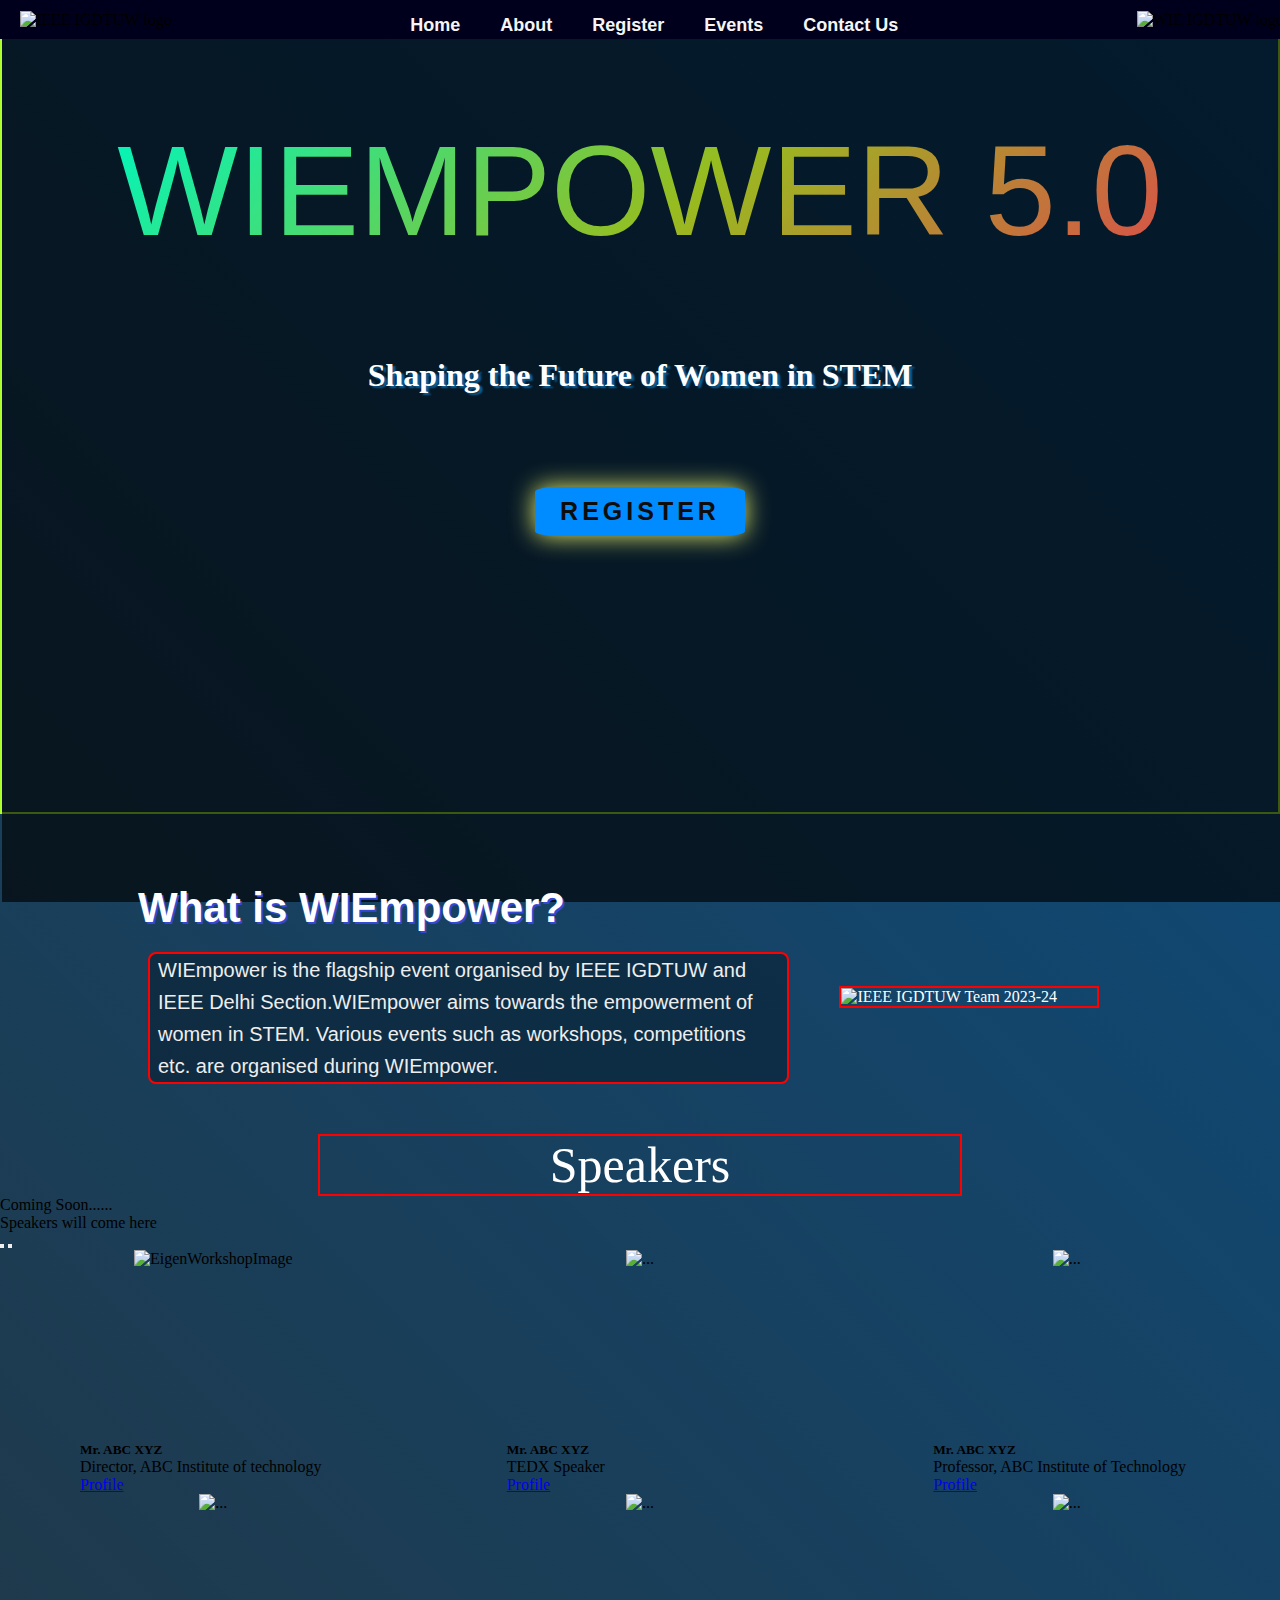
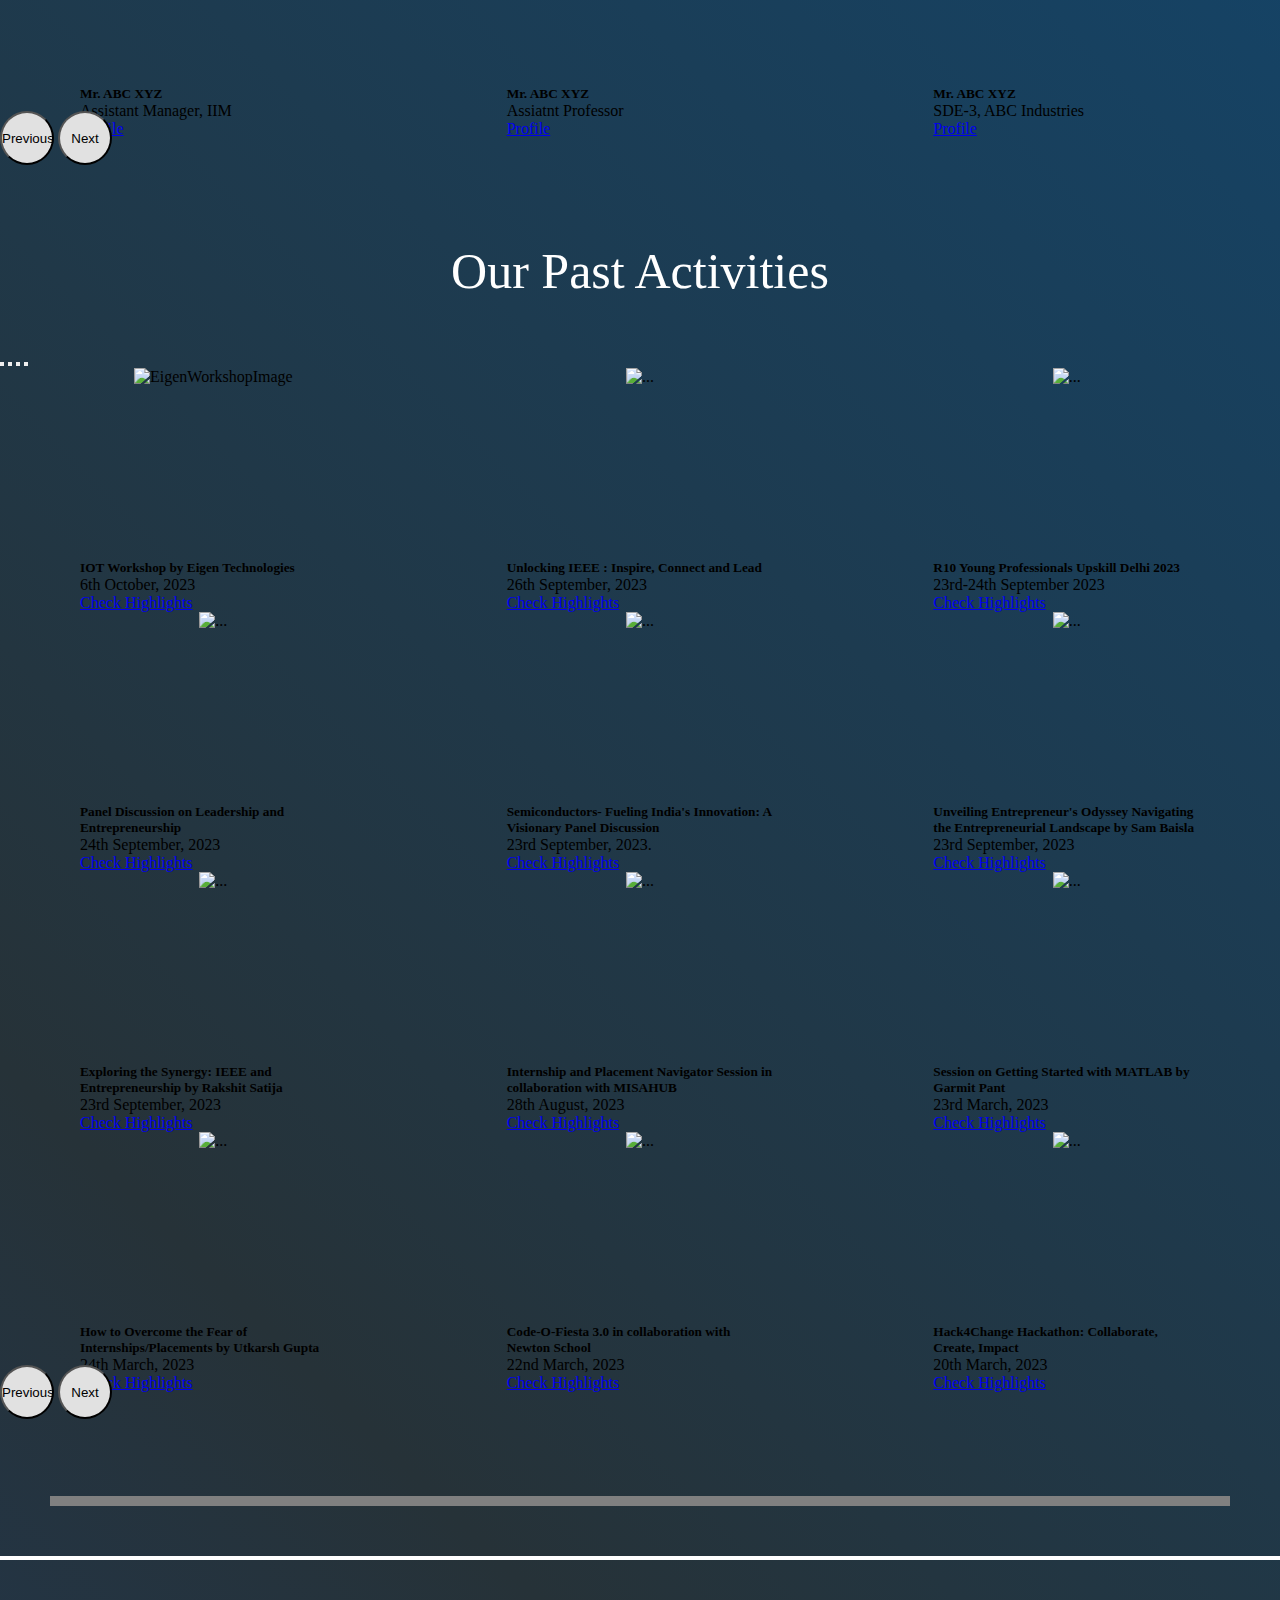
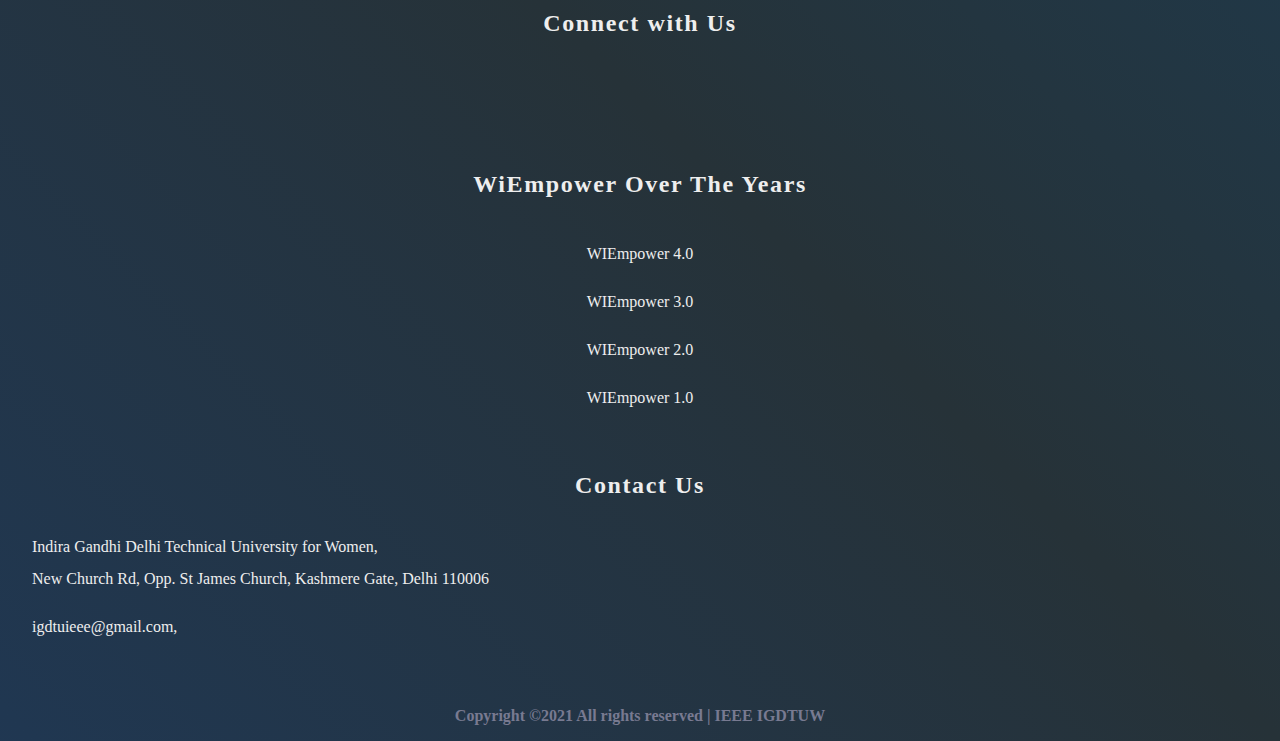
==== commit edd27e28: "ieee logo" ====
--- a/index.html
+++ b/index.html
@@ -20,21 +20,21 @@
   <div>
     <nav>
       <div class="logo left">
-        <img class="ieee-logo" width="100" src="assets/img/LOGOBW.png" alt="IEEE IGDTUW logo">
+        <img class="ieee-logo" width="100" src="assets/img/logo.png" alt="IEEE IGDTUW logo">
       </div>
       <ul class="navbar menu">
         <li><a href="index.html" target="_blank" class="menu">Home</a></li>
         <li><a href="about.html" target="_blank" class="menu">About</a></li>
         <li id="register"><a href="#" class="menu">Register <ul class="submenu">
-              <li><a href="#">Face Detection Using Viola Jones Algorithm</a></li>
-              <li><a href="#">Gate Awareness Seminar</a></li>
-              <li><a href="#">Code-O-Fiesta 3.0</a></li>
-              <li><a href="#">Getting Started With MATLAB</a></li>
-              <li><a href="#">Hack4Change</a></li>
-              <li><a href="#">How To Overcome The Fear Of Internships/Placements</a></li>
+              <li><a href="#">AR/VR Session</a></li>
+              <li><a href="#">Hackathon</a></li>
+              <li><a href="#">Research Paper Writing</a></li>
+              <li><a href="#">Internship/Placement Panel Talk</a></li>
+              <li><a href="#">Drone Workshop</a></li>
+              <li><a href="#">Hackathon (Stay Tuned for Updates!)</a></li>
             </ul>
           </a></li>
-        <li><a href="" class="menu">Events</a></li>
+        <li><a href="contactTimeline.html" class="menu">Events</a></li>
         <li><a href="#contact" class="menu">Contact Us</a></li>
       </ul>
       <div class="logo right">
--- a/style.css
+++ b/style.css
@@ -6,11 +6,29 @@
 body{
     /* background-color: rgb(11, 78, 83); */
     /* background: linear-gradient(to left, #8942a8,#ba382f); */
-        background: rgb(6, 6, 78);
-    background-size: 400% 400%;
-    animation: gradientAnimation 15s ease infinite;
-    overflow-x: hidden;
-}
+      background: rgb(6, 6, 78); 
+   /* animation: gradientAnimation 15s ease infinite */
+   background: linear-gradient(45deg, #0D47A1, #263238, #01579B);
+    background-size: 200% 200%;
+    animation: differentBackgroundAnimation 4s infinite;
+}
+@keyframes differentBackgroundAnimation {
+    0% {
+      background-position: 0% 0%;
+    }
+    25% {
+      background-position: 100% 0%;
+    }
+    50% {
+      background-position: 100% 100%;
+    }
+    75% {
+      background-position: 0% 100%;
+    }
+    100% {
+      background-position: 0% 0%;
+    }
+  }
 
 .main {
     background-image: url("assets/img/UpskillBG3.jpg");
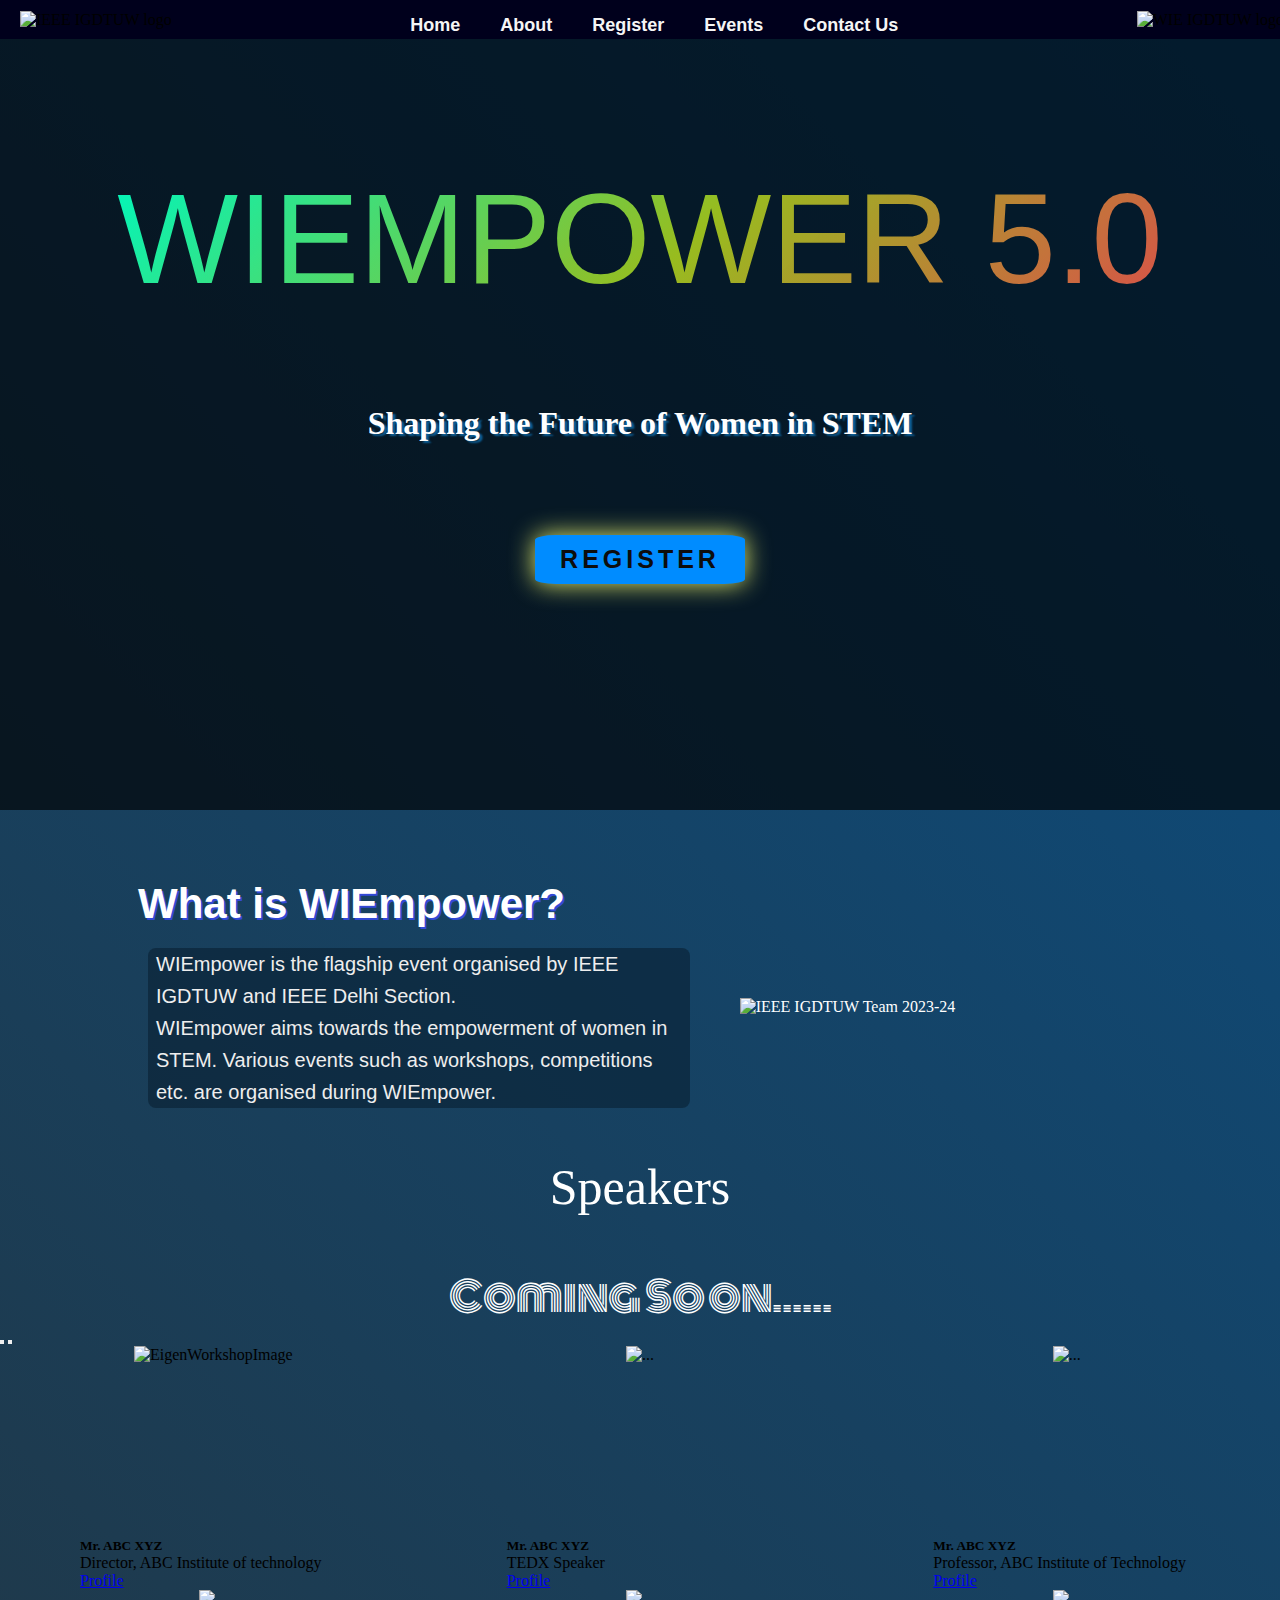
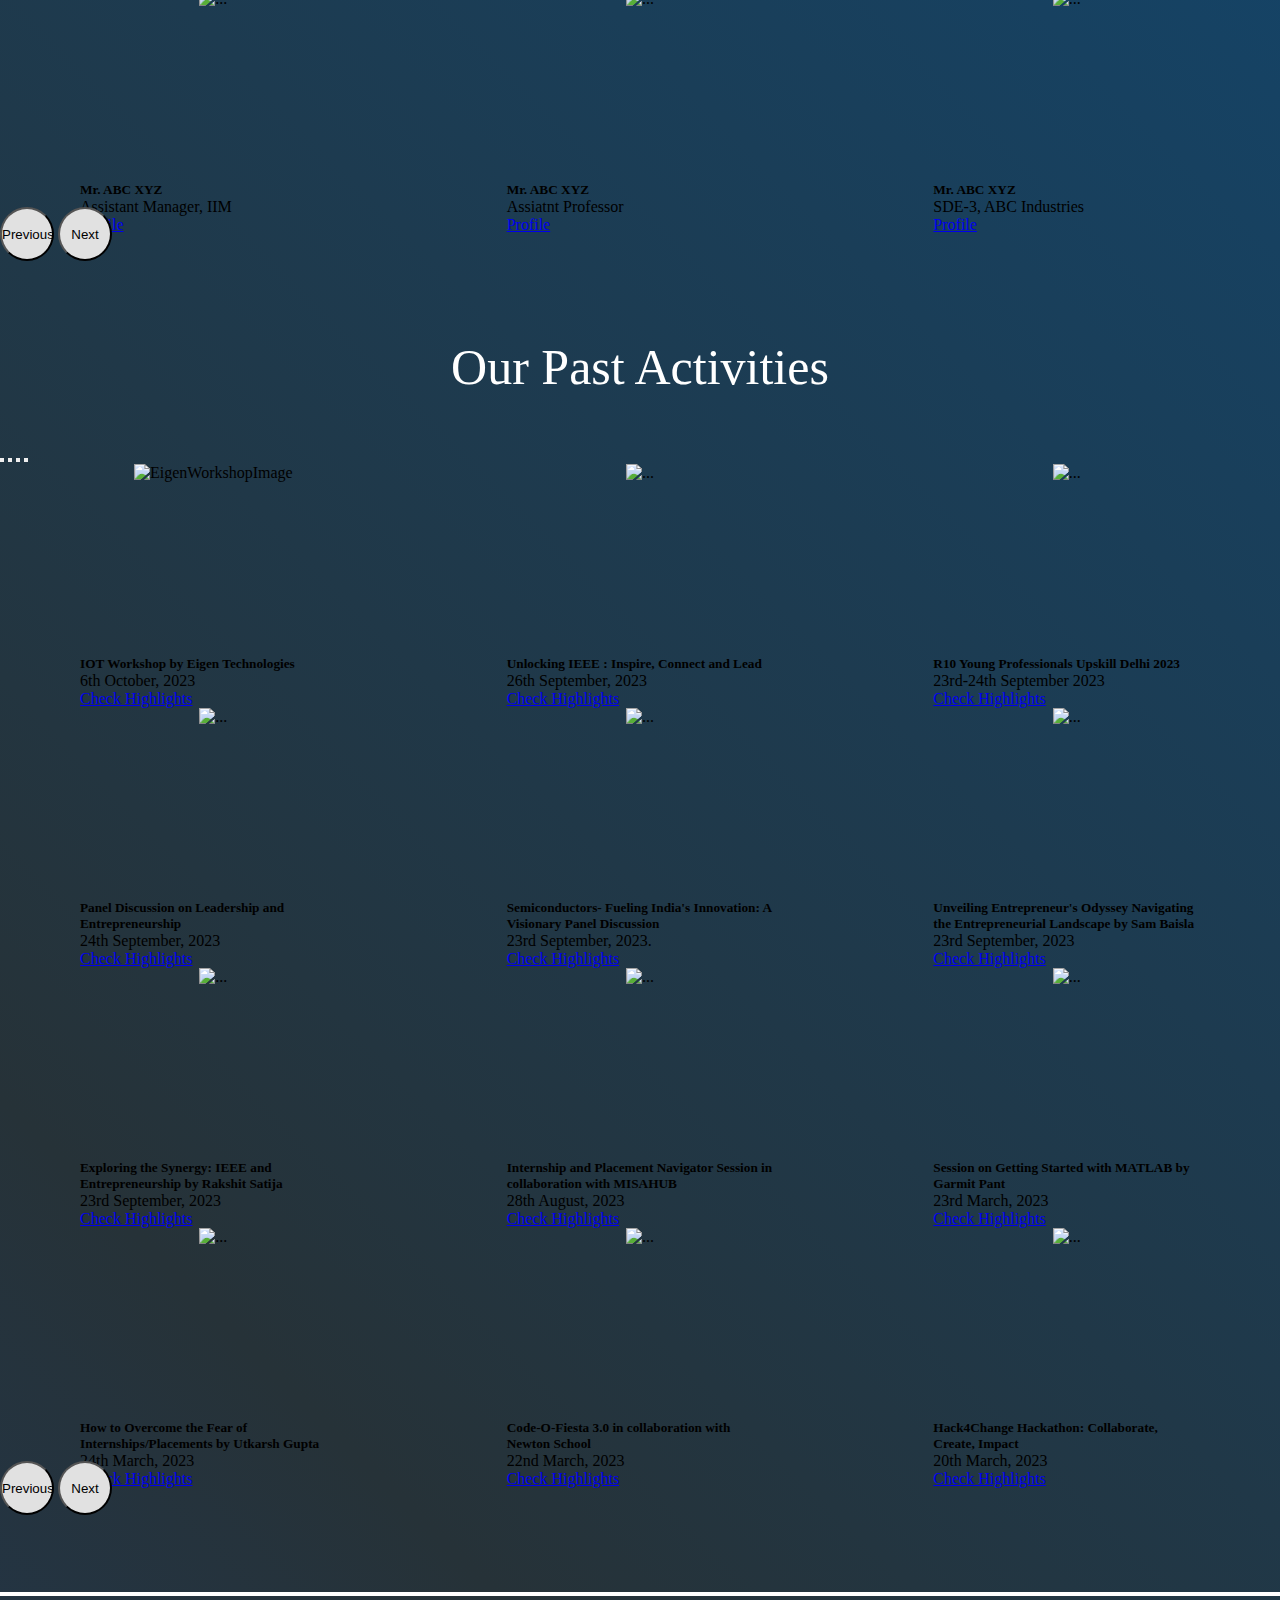
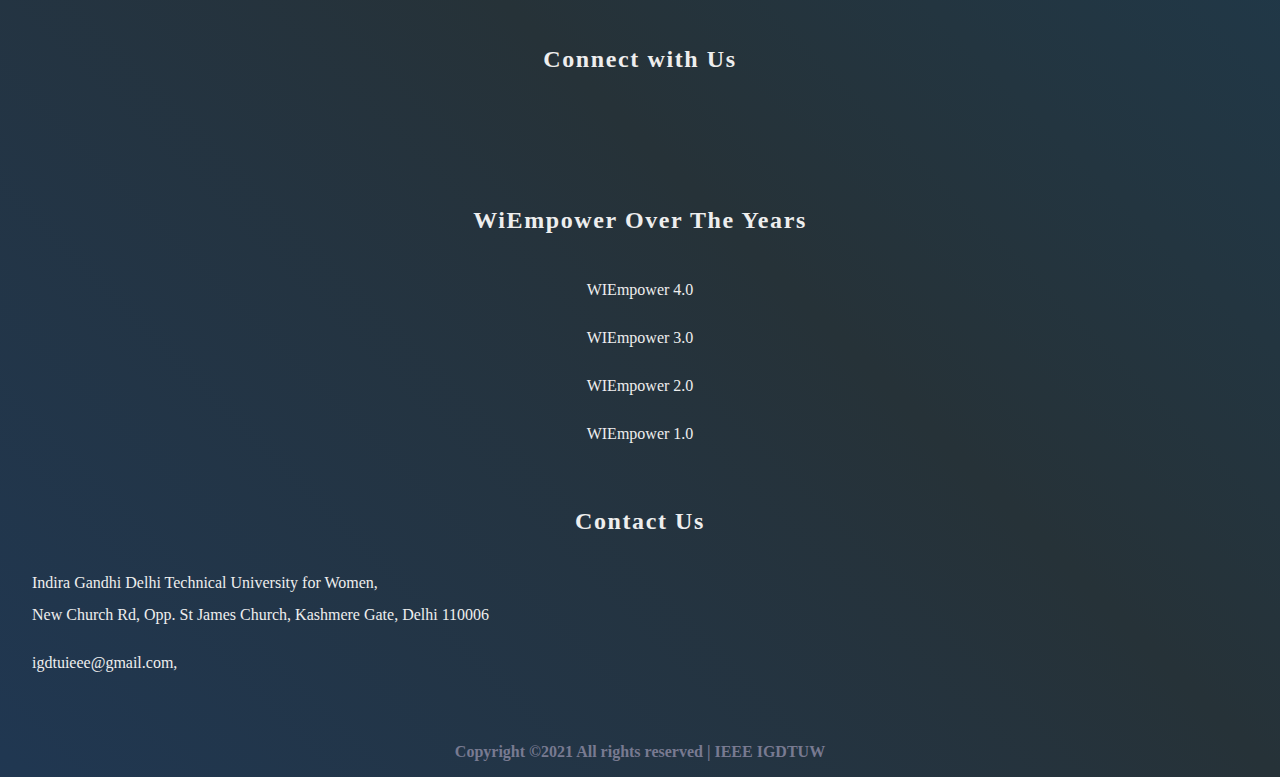
==== commit 3888a8fc: "Update index.html" ====
--- a/index.html
+++ b/index.html
@@ -1,6 +1,15 @@
 <!DOCTYPE html>
 <html lang="en">
 <head>
+  <style>.coming-soon-text {
+    font-family: 'Monoton', cursive; /* Change font to Monoton */
+    font-size: 40px;
+    color: white;
+    text-align: center;
+    margin-top: 50px;
+    animation: bounceColorMotion 3s infinite; /* Animation for a combination of color change and bouncing effect */
+  }</style>
+  
     <meta charset="UTF-8">
     <meta name="viewport" content="width=device-width, initial-scale=1.0">
     <link rel="icon" href="assets\img\wie(no background).png" type="image/x-icon">
@@ -20,7 +29,7 @@
   <div>
     <nav>
       <div class="logo left">
-        <img class="ieee-logo" width="100" src="assets/img/logo.png" alt="IEEE IGDTUW logo">
+        <img class="ieee-logo" width="100" src="assets/img/LOGOBW.png" alt="IEEE IGDTUW logo">
       </div>
       <ul class="navbar menu">
         <li><a href="index.html" target="_blank" class="menu">Home</a></li>
@@ -58,7 +67,7 @@
     <section class="about">
         <div>
             <div class="aboutHeading">What is WIEmpower?</div>
-            <div class="aboutContent">WIEmpower is the flagship event organised by IEEE IGDTUW and IEEE Delhi Section.WIEmpower aims towards the empowerment of women in STEM. Various events such as workshops, competitions etc. are organised during WIEmpower.</div>
+            <div class="aboutContent">WIEmpower is the flagship event organised by IEEE IGDTUW and IEEE Delhi Section.<br>WIEmpower aims towards the empowerment of women in STEM. Various events such as workshops, competitions etc. are organised during WIEmpower.</div>
 
         </div>
         <div class="teamImg">
@@ -71,7 +80,7 @@
             <div class="coming-soon">
                 <p class="coming-soon-text">Coming Soon......</p>
             </div>
-            <div class="speakersContent">Speakers will come here</div>
+           
                         <!-- Carousel Code begins -->
                         <div id="speakersCarousel" class="carousel carousel-dark slide" data-bs-ride="carousel" data-bs-pause="hover">
                           <div class="carousel-indicators">
@@ -347,9 +356,7 @@
             </div>
             <!-- Big screen carousel ends -->
     </section>
-    <div class="line">
-
-   </div>
+   
     <section>
       <footer id="contact">
         <div class="row">
--- a/style.css
+++ b/style.css
@@ -39,12 +39,12 @@
     background-position: center; /* This property centers the background image */
     height: 90vh;
     position: relative;
-    border: 2px solid greenyellow;
+
     
 
 }
 .main .box{
-    height: 100vh;
+    height: 90vh;
     width: 100%;
     opacity: 0.65;
     background-color: black;
@@ -268,6 +268,7 @@
     display: inline-block;
         /* font-size: 140px; */
         font-size: clamp(38px, 10vw, 140px);
+    margin-top: 100px;
   }
   @keyframes textclip {
     to {
@@ -367,7 +368,7 @@
        position: static;
       /* position: relative; */
       height: auto;
-      border: 2px solid red;
+/*       border: 2px solid red; */
   }
   .aboutHeading{
     font-size: 42px;
@@ -389,7 +390,7 @@
     flex-wrap: wrap;
     font-size: 20px;
     margin-top: 10px;
-     border: 2px solid red;
+/*      border: 2px solid red; */
     height: auto;
     transition-duration: 1.1s;
     font-family: 'Lilita One', sans-serif;
@@ -453,7 +454,7 @@
     text-align: center;
     justify-content: center;
     color: white;
-    border: 2px solid red;
+/*     border: 2px solid red; */
 }
 
 
@@ -627,6 +628,7 @@
   }
 }
 
+
 /* FOOTER */
 footer {
     color: #eeeeee;
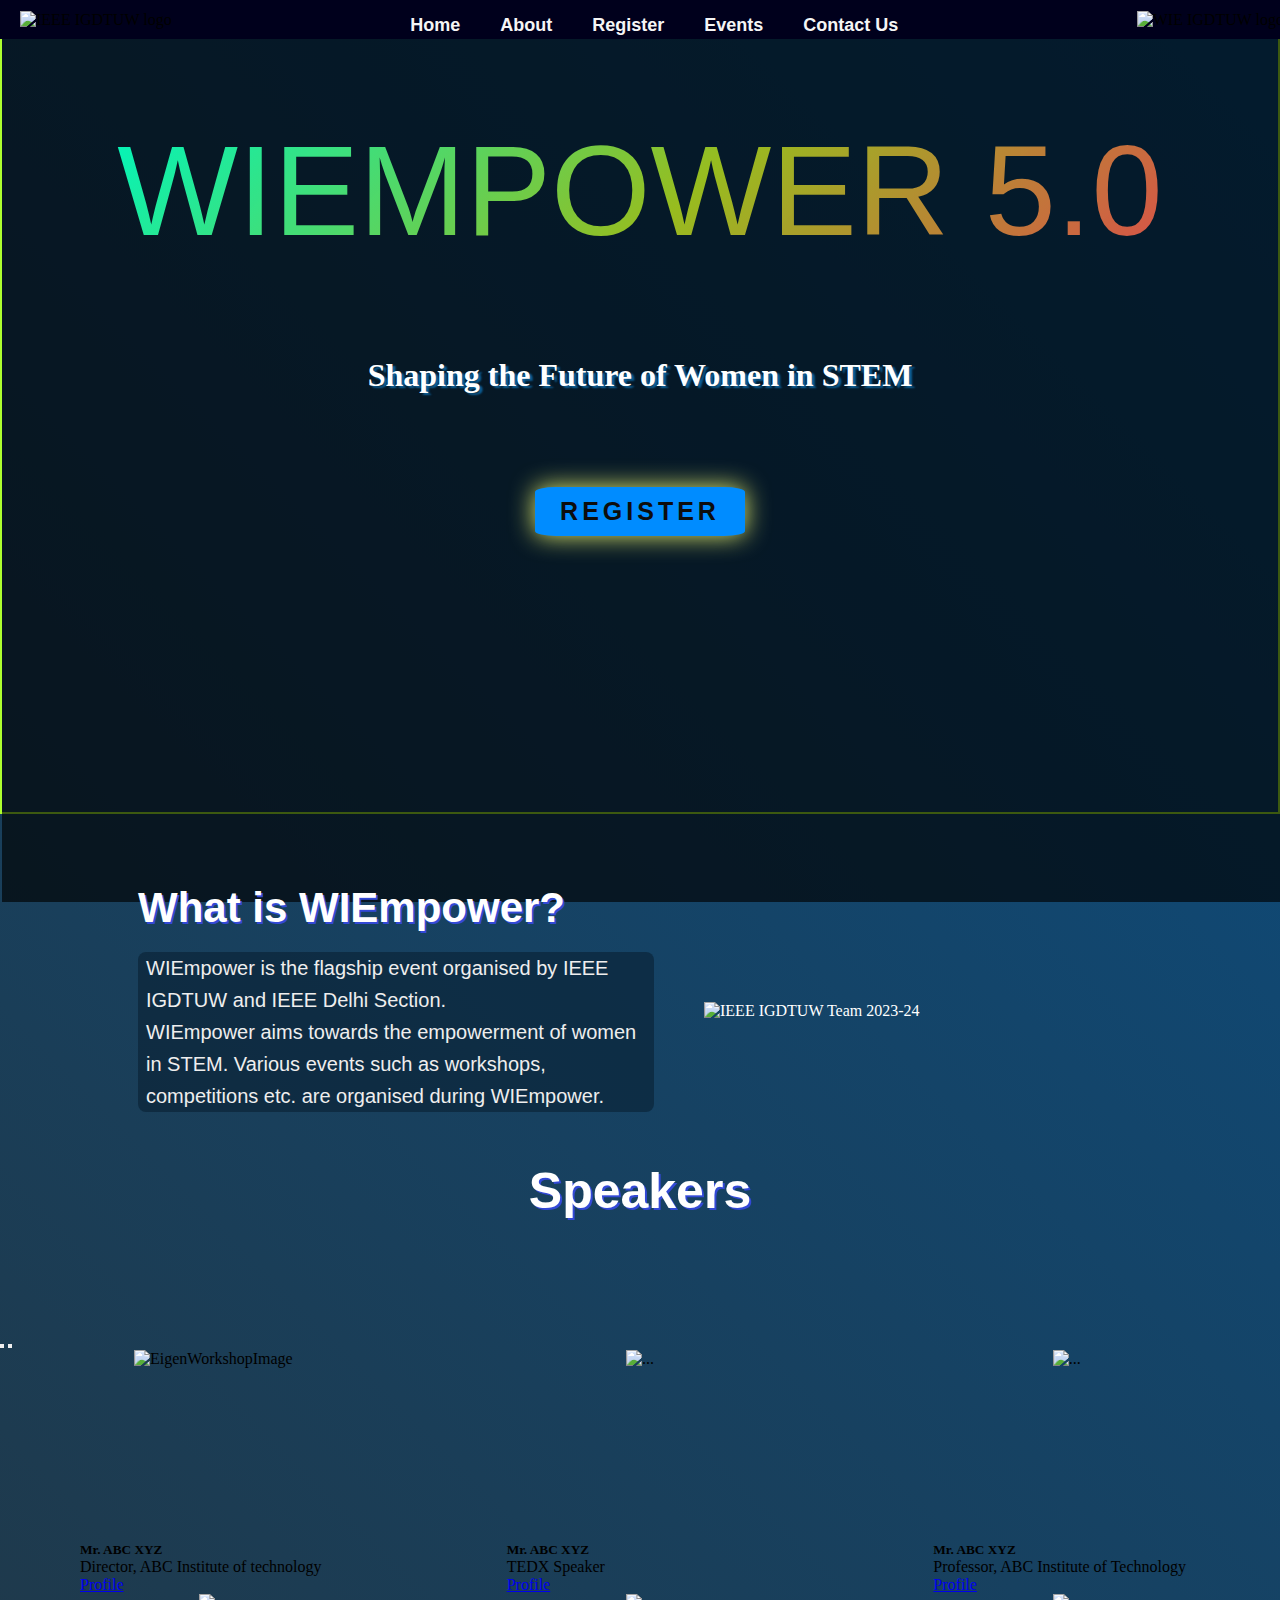
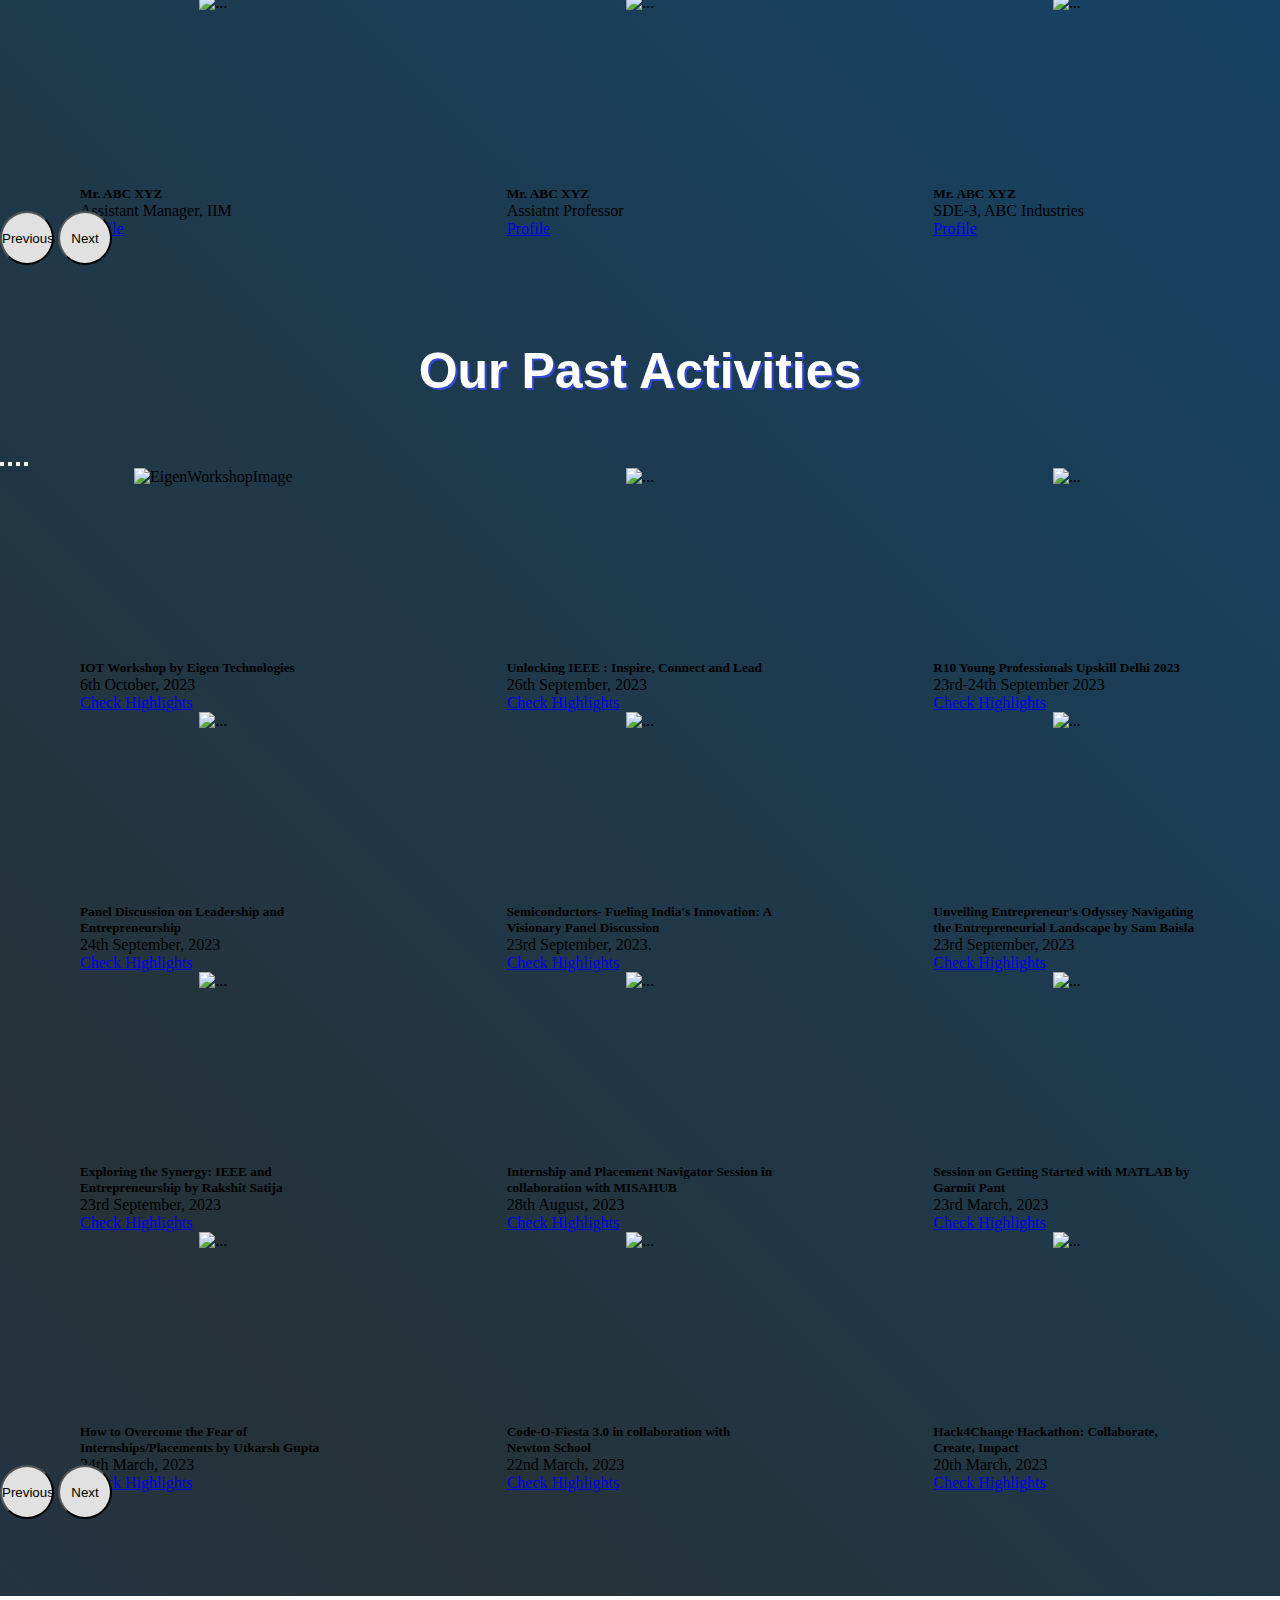
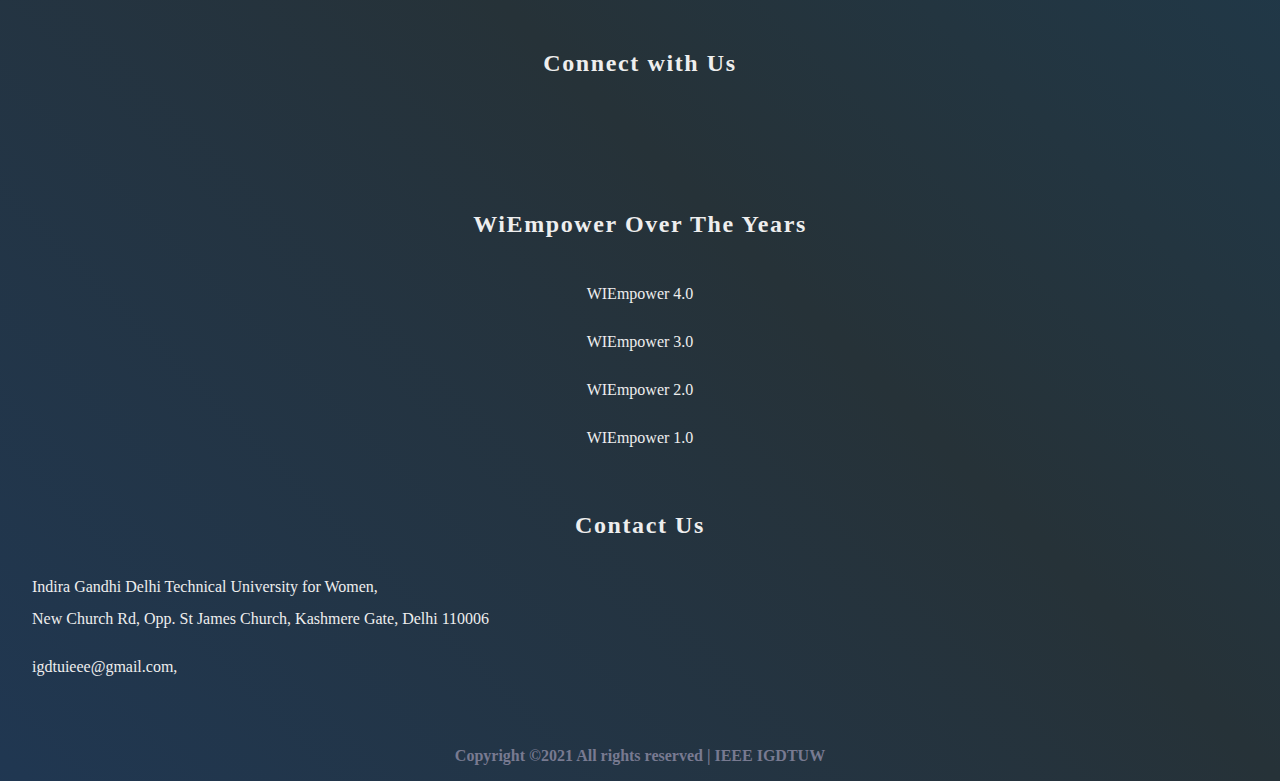
==== commit d6567d9b: "Update index.html" ====
--- a/index.html
+++ b/index.html
@@ -4,11 +4,26 @@
   <style>.coming-soon-text {
     font-family: 'Monoton', cursive; /* Change font to Monoton */
     font-size: 40px;
-    color: white;
+    color: transparent;
     text-align: center;
     margin-top: 50px;
-    animation: bounceColorMotion 3s infinite; /* Animation for a combination of color change and bouncing effect */
-  }</style>
+    animation: effect 2s linear infinite;
+     /* Animation for a combination of color change and bouncing effect */
+  }
+  @keyframes effect {
+            0% {
+                background: linear-gradient(
+                        #008000, #00FF00);
+                -webkit-background-clip: text;
+            }
+ 
+            100% {
+                background: linear-gradient(
+                        orange, yellow
+                        );
+                -webkit-background-clip: text;
+            }
+        }</style>
   
     <meta charset="UTF-8">
     <meta name="viewport" content="width=device-width, initial-scale=1.0">
--- a/style.css
+++ b/style.css
@@ -39,12 +39,12 @@
     background-position: center; /* This property centers the background image */
     height: 90vh;
     position: relative;
-
+    border: 2px solid greenyellow;
     
 
 }
 .main .box{
-    height: 90vh;
+    height: 100vh;
     width: 100%;
     opacity: 0.65;
     background-color: black;
@@ -268,7 +268,7 @@
     display: inline-block;
         /* font-size: 140px; */
         font-size: clamp(38px, 10vw, 140px);
-    margin-top: 100px;
+/*     margin-top: 100px; */
   }
   @keyframes textclip {
     to {
@@ -359,7 +359,7 @@
 .teamImg img{
     flex-wrap: nowrap;
     display: block;
-      width: 20vw;
+      width: 35vw;
      margin-bottom: 15px;
        flex: 1;
        overflow: hidden;
@@ -374,6 +374,7 @@
     font-size: 42px;
     text-shadow: #5a3c3c;
     padding: 10px;
+    
     color: white;
     /* border: 2px solid red; */
     font-family: 'Lilita One', sans-serif;
@@ -396,12 +397,13 @@
     font-family: 'Lilita One', sans-serif;
     flex: 2;
     box-sizing: border-box;
+    
     flex-direction: column; 
     background-color: rgba(8, 32, 50, 0.6);
     border-radius: 0.5rem;
     transition: ease-out 0.3s;
     padding: 0rem 0.5rem;
-    margin-left: 20px;
+    margin-left: 10px;
     line-height: 2rem;
     color: #eeeeee;
   }
@@ -448,6 +450,9 @@
 
 .speakersHeading{
     font-size: 50px;
+    font-family: 'Lilita One', sans-serif;
+    font-weight: bolder;
+    text-shadow: 2px 2px rgb(51, 73, 214);
     margin: auto;
     max-width: 50vw;
     /* align-items: center; */
@@ -460,6 +465,9 @@
 
 .actsHeading{
     font-size: 50px;
+    font-family: 'Lilita One', sans-serif;
+    font-weight: bolder;
+    text-shadow: 2px 2px rgb(51, 73, 214);
     margin: auto;
     max-width: 50vw;
     /* align-items: center; */
@@ -604,14 +612,7 @@
 /* } */
 
 
-.coming-soon-text {
-  font-family: 'Monoton', cursive; /* Change font to Monoton */
-  font-size: 40px;
-  color: white;
-  text-align: center;
-  margin-top: 50px;
-  animation: bounceColorMotion 3s infinite; /* Animation for a combination of color change and bouncing effect */
-}
+
 
 @keyframes bounceColorMotion {
   0%, 20%, 50%, 80%, 100% {
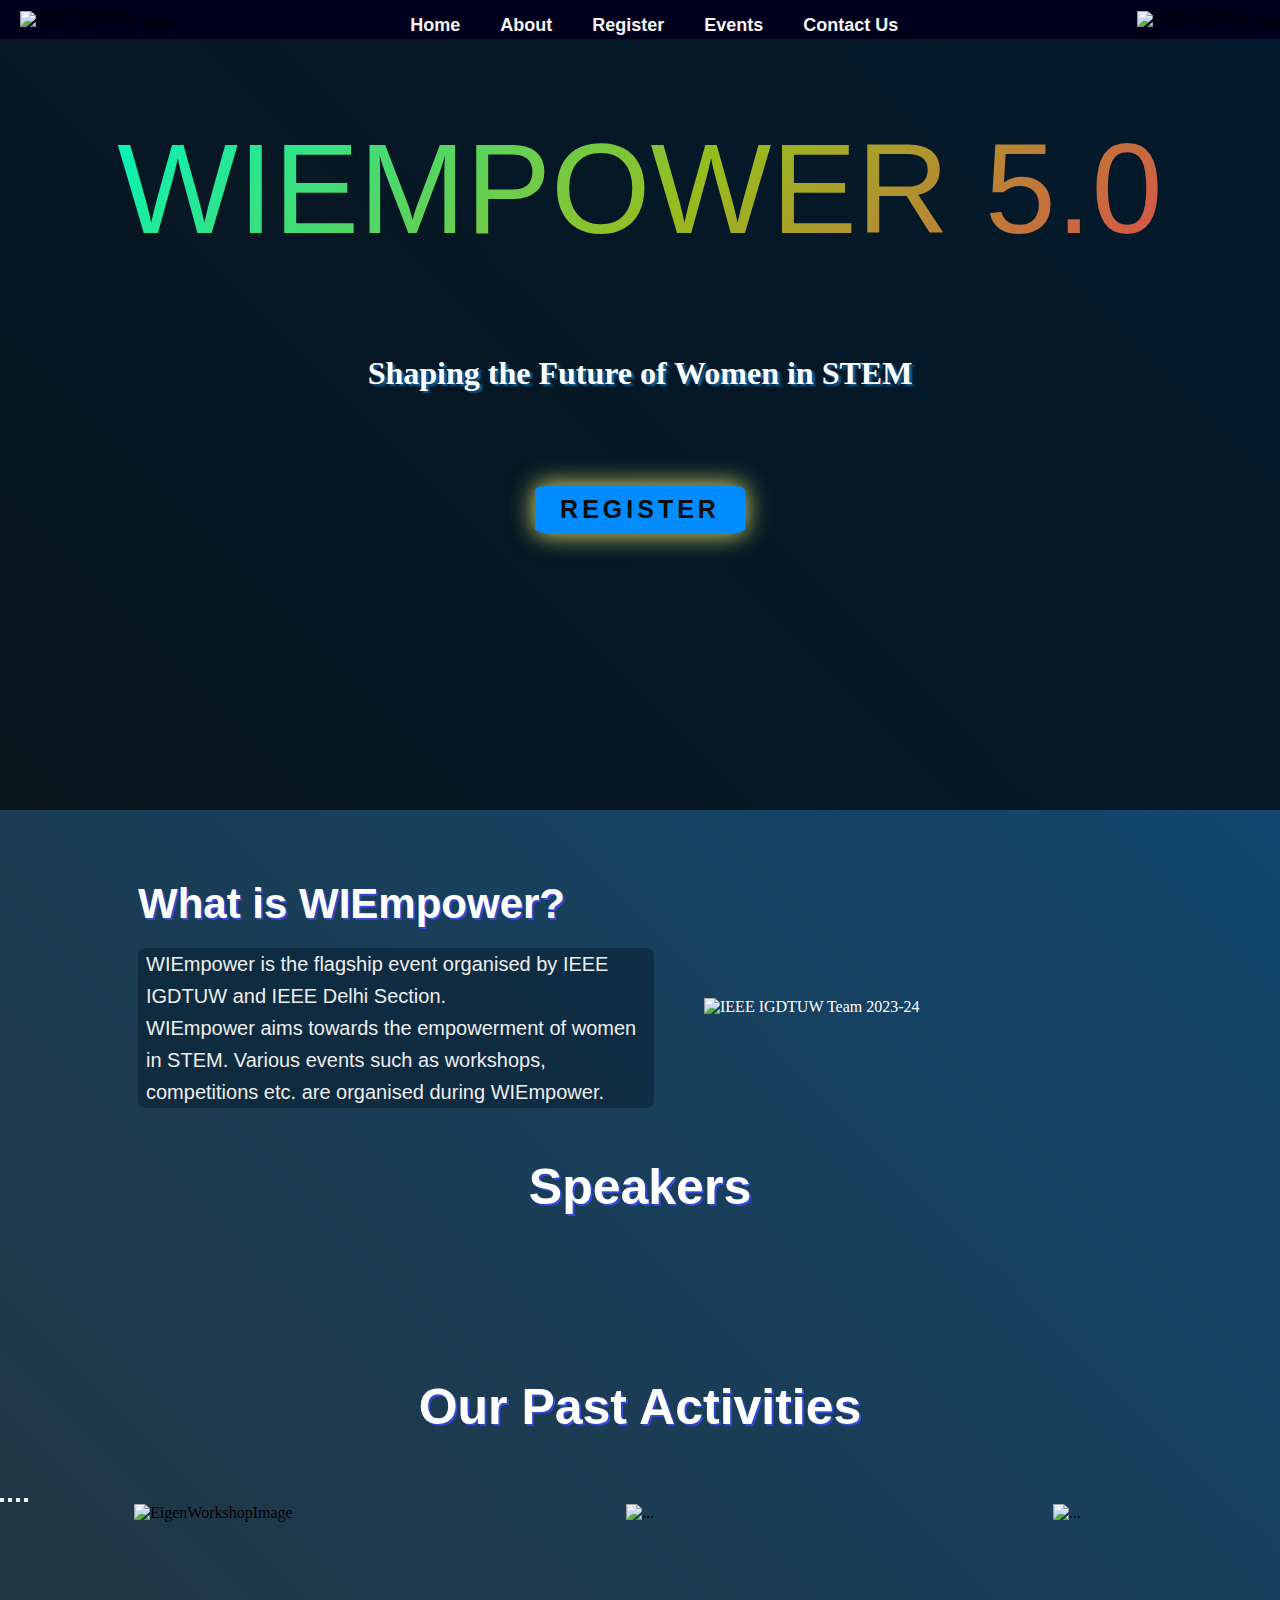
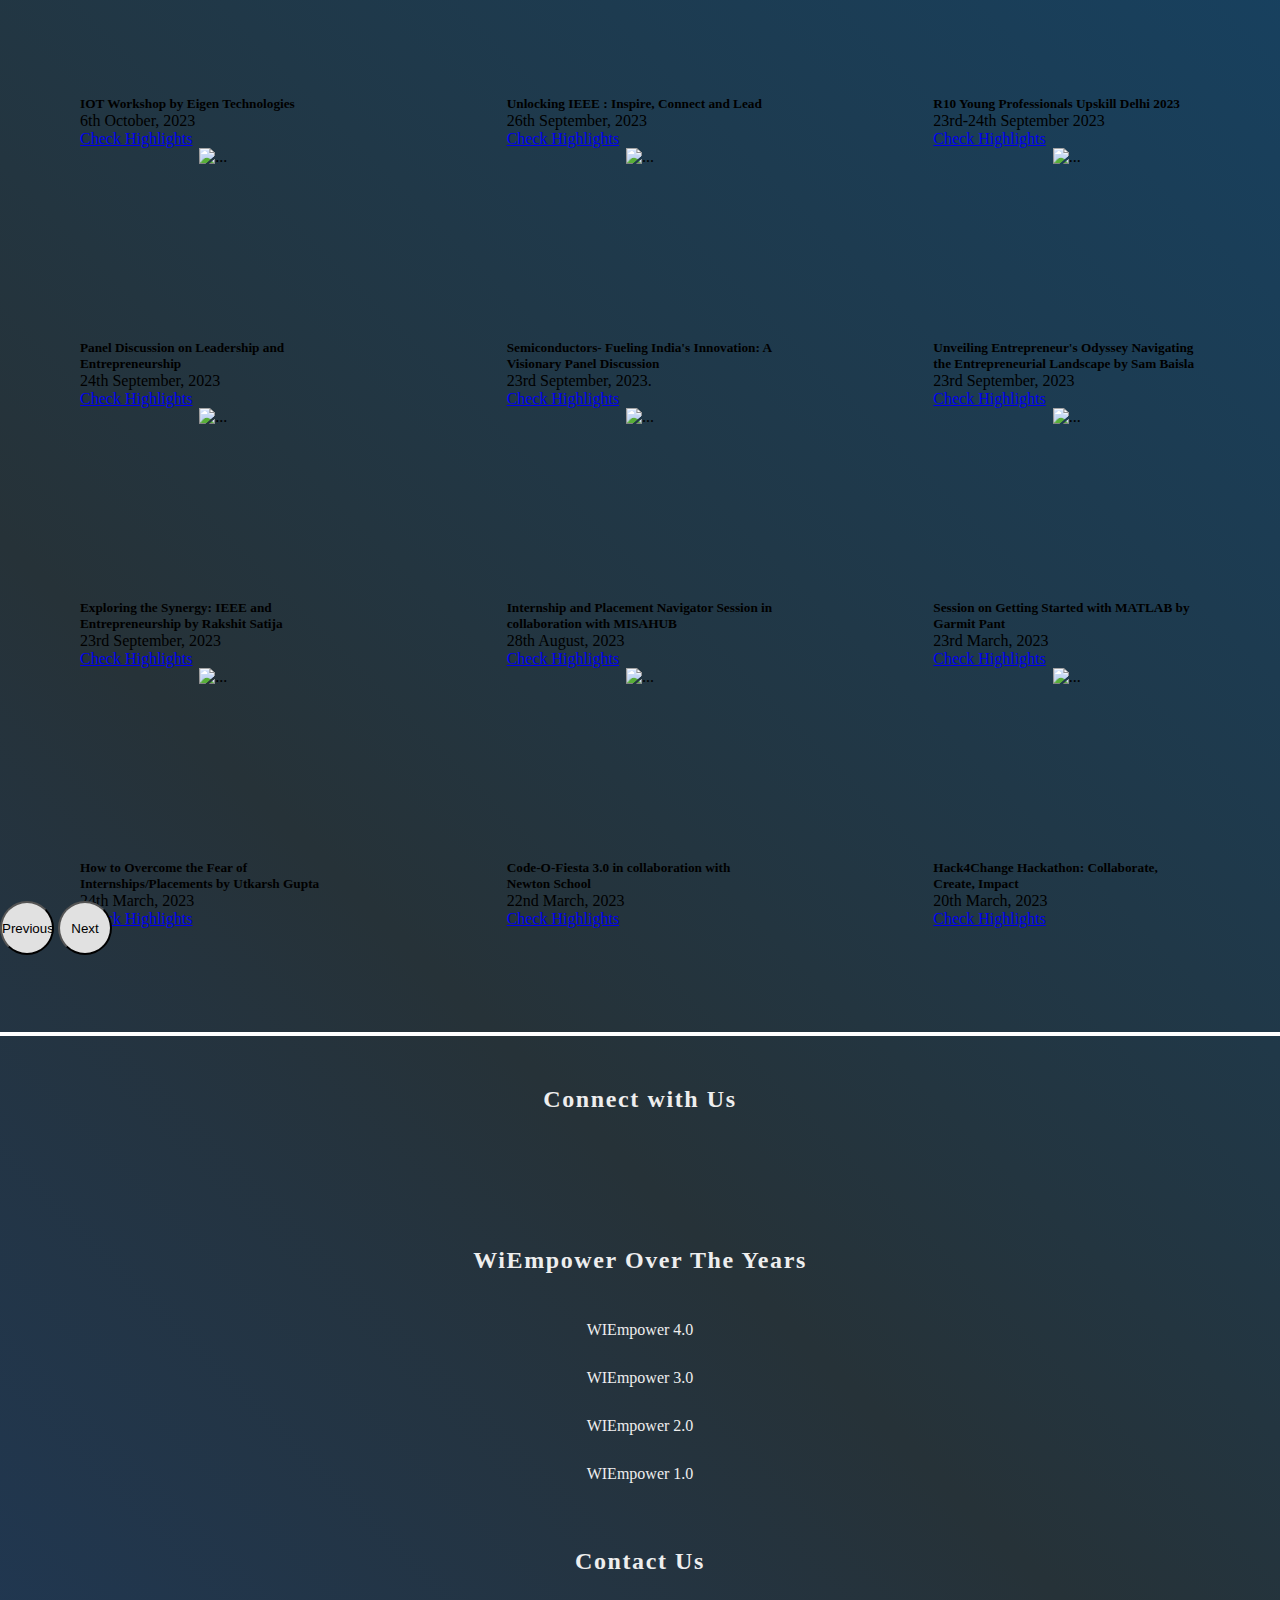
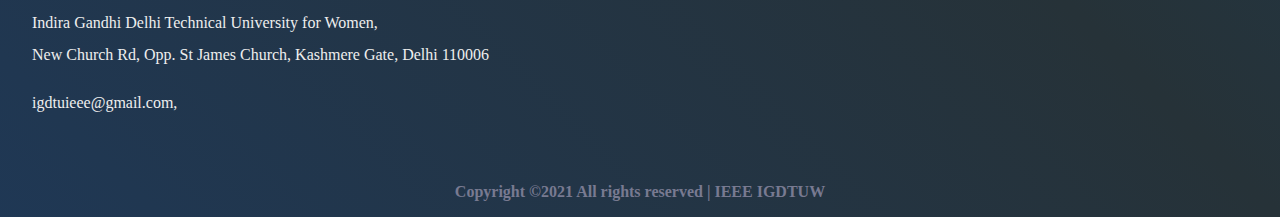
==== commit e6b159c3: "Merge pull request #27 from apekshav2001/main" ====
--- a/index.html
+++ b/index.html
@@ -44,7 +44,7 @@
   <div>
     <nav>
       <div class="logo left">
-        <img class="ieee-logo" width="100" src="assets/img/LOGOBW.png" alt="IEEE IGDTUW logo">
+        <img class="ieee-logo" width="100" src="assets/img/logo.png" alt="IEEE IGDTUW logo">
       </div>
       <ul class="navbar menu">
         <li><a href="index.html" target="_blank" class="menu">Home</a></li>
@@ -74,7 +74,7 @@
             <span> WIEMPOWER 5.0</span>
             <span>Shaping the Future of Women in STEM</span>
             <!-- <span></span> -->
-            <div><button class="btn-home">Register</button></div>
+            <div><a href="contactTimeline.html"><button class="btn-home">Register</button></a></div>
         </div>
         <!-- <div class="separation"></div> -->
 
@@ -97,13 +97,20 @@
             </div>
            
                         <!-- Carousel Code begins -->
-                        <div id="speakersCarousel" class="carousel carousel-dark slide" data-bs-ride="carousel" data-bs-pause="hover">
+          
+<!--                         <div id="speakersCarousel" class="carousel carousel-dark slide" data-bs-ride="carousel" data-bs-pause="hover">
                           <div class="carousel-indicators">
                             <button type="button" data-bs-target="#speakersCarousel" data-bs-slide-to="0" class="active" aria-current="true" aria-label="Slide 1"></button>
                             <button type="button" data-bs-target="#speakersCarousel" data-bs-slide-to="1" aria-label="Slide 2"></button>
+ -->
+<!--                             IGNORE NEXT 2 lines -->
+          
                             <!-- <button type="button" data-bs-target="#carouselExampleCaptions" data-bs-slide-to="2" aria-label="Slide 3"></button> -->
                             <!-- <button type="button" data-bs-target="#carouselExampleCaptions" data-bs-slide-to="3" aria-label="Slide 3"></button> -->
-                          </div>
+
+
+          
+<!--                           </div>
                           <div class="carousel-inner">
                             <div class="carousel-item active">
                               <div class="cards-wrapper">
@@ -120,8 +127,8 @@
             <div class="card">
               <div class="image-wrapper">
                   <img src="assets/img/IEEEDrivesession.jpeg" class="card-img-top" alt="...">
-              </div>
-            <div class="card-body">
+              </div> -->
+<!--             <div class="card-body">
               <h5 class="card-title">Mr. ABC XYZ</h5>
               <p class="card-text">TEDX Speaker</p>
               <a href="https://www.instagram.com/p/Cxnfsj8SFwn/?igsh=MWlneWRmZnQ0aGNpNQ==" class="btn btn-primary">Profile</a>
@@ -136,13 +143,17 @@
               <p class="card-text">Professor, ABC Institute of Technology</p>
               <a href="https://www.instagram.com/s/aGlnaGxpZ2h0OjE3OTkzNDE4OTQ3MDcxNDYw?story_media_id=3200575220553829667&igsh=eTRsdHBzeHR0N24w" class="btn btn-primary">Profile</a>
             </div>
-            </div>
-                              </div>
+            </div> -->
+<!--                               </div> -->
+<!--           IGNORE next 4 lines -->
+      
                               <!-- <div class="carousel-caption d-none d-md-block">
                                 <h5>First slide label</h5>
                                 <p>Some representative placeholder content for the first slide.</p>
                               </div> -->
-                            </div>
+
+          
+<!--                             </div>
                             <div class="carousel-item">
                               <div class="cards-wrapper">
                                   <div class="card">
@@ -158,8 +169,8 @@
             <div class="card">
               <div class="image-wrapper">
                   <img src="assets/img/Semiconductors2.jpg" class="card-img-top" alt="...">
-              </div>
-            <div class="card-body">
+              </div> -->
+<!--             <div class="card-body">
               <h5 class="card-title">Mr. ABC XYZ</h5>
               <p class="card-text">Assiatnt Professor</p>
               <a href="https://www.instagram.com/p/CxfJanxSSRb/?igsh=MXA1MGs0bTY1cWJxeQ==" class="btn btn-primary">Profile</a>
@@ -175,9 +186,9 @@
               <a href="https://www.instagram.com/p/CxTPH7-Swp0/?igsh=MWVsZGRoeDRoOTB6Ng==" class="btn btn-primary">Profile</a>
             </div>
             </div>
-                              </div>
+                              </div> -->
                
-                            </div>
+<!--                             </div>
                           </div>
                           <button class="carousel-control-prev" type="button" data-bs-target="#speakersCarousel" data-bs-slide="prev">
                             <span class="carousel-control-prev-icon" aria-hidden="true"></span>
@@ -187,7 +198,8 @@
                             <span class="carousel-control-next-icon" aria-hidden="true"></span>
                             <span class="visually-hidden">Next</span>
                           </button>
-                        </div>
+                        </div> -->
+          
                         <!-- Big screen carousel ends -->
 
      <!------------- Speakers Carousel ends here ----------->
--- a/style.css
+++ b/style.css
@@ -39,12 +39,12 @@
     background-position: center; /* This property centers the background image */
     height: 90vh;
     position: relative;
-    border: 2px solid greenyellow;
+
     
 
 }
 .main .box{
-    height: 100vh;
+    height: 90vh;
     width: 100%;
     opacity: 0.65;
     background-color: black;
@@ -138,6 +138,7 @@
       left: 10px;
       font-size: 5px;
       padding: 15px;
+      padding-left: 30px;
       opacity: 0; /* Initial opacity set to 0 */
       max-height: 0; /* Initial max-height set to 0 */
       overflow: hidden;
